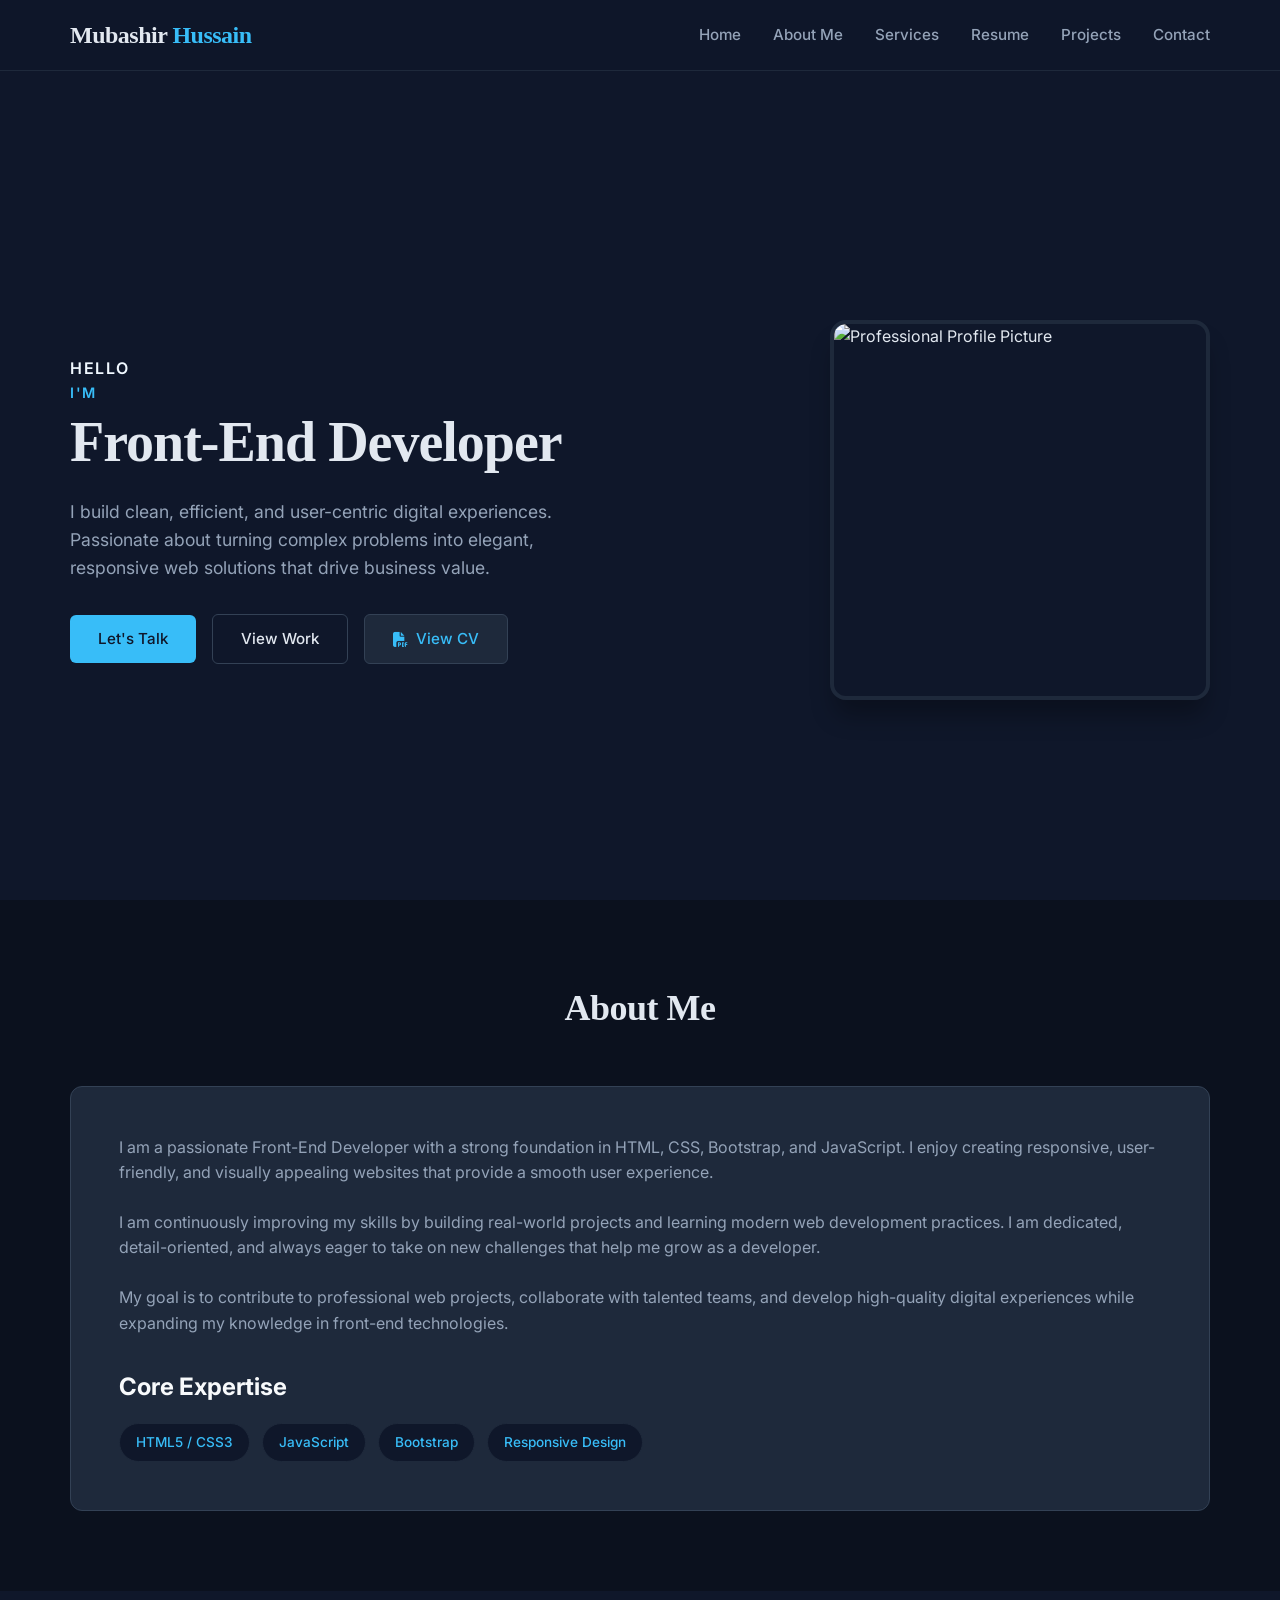
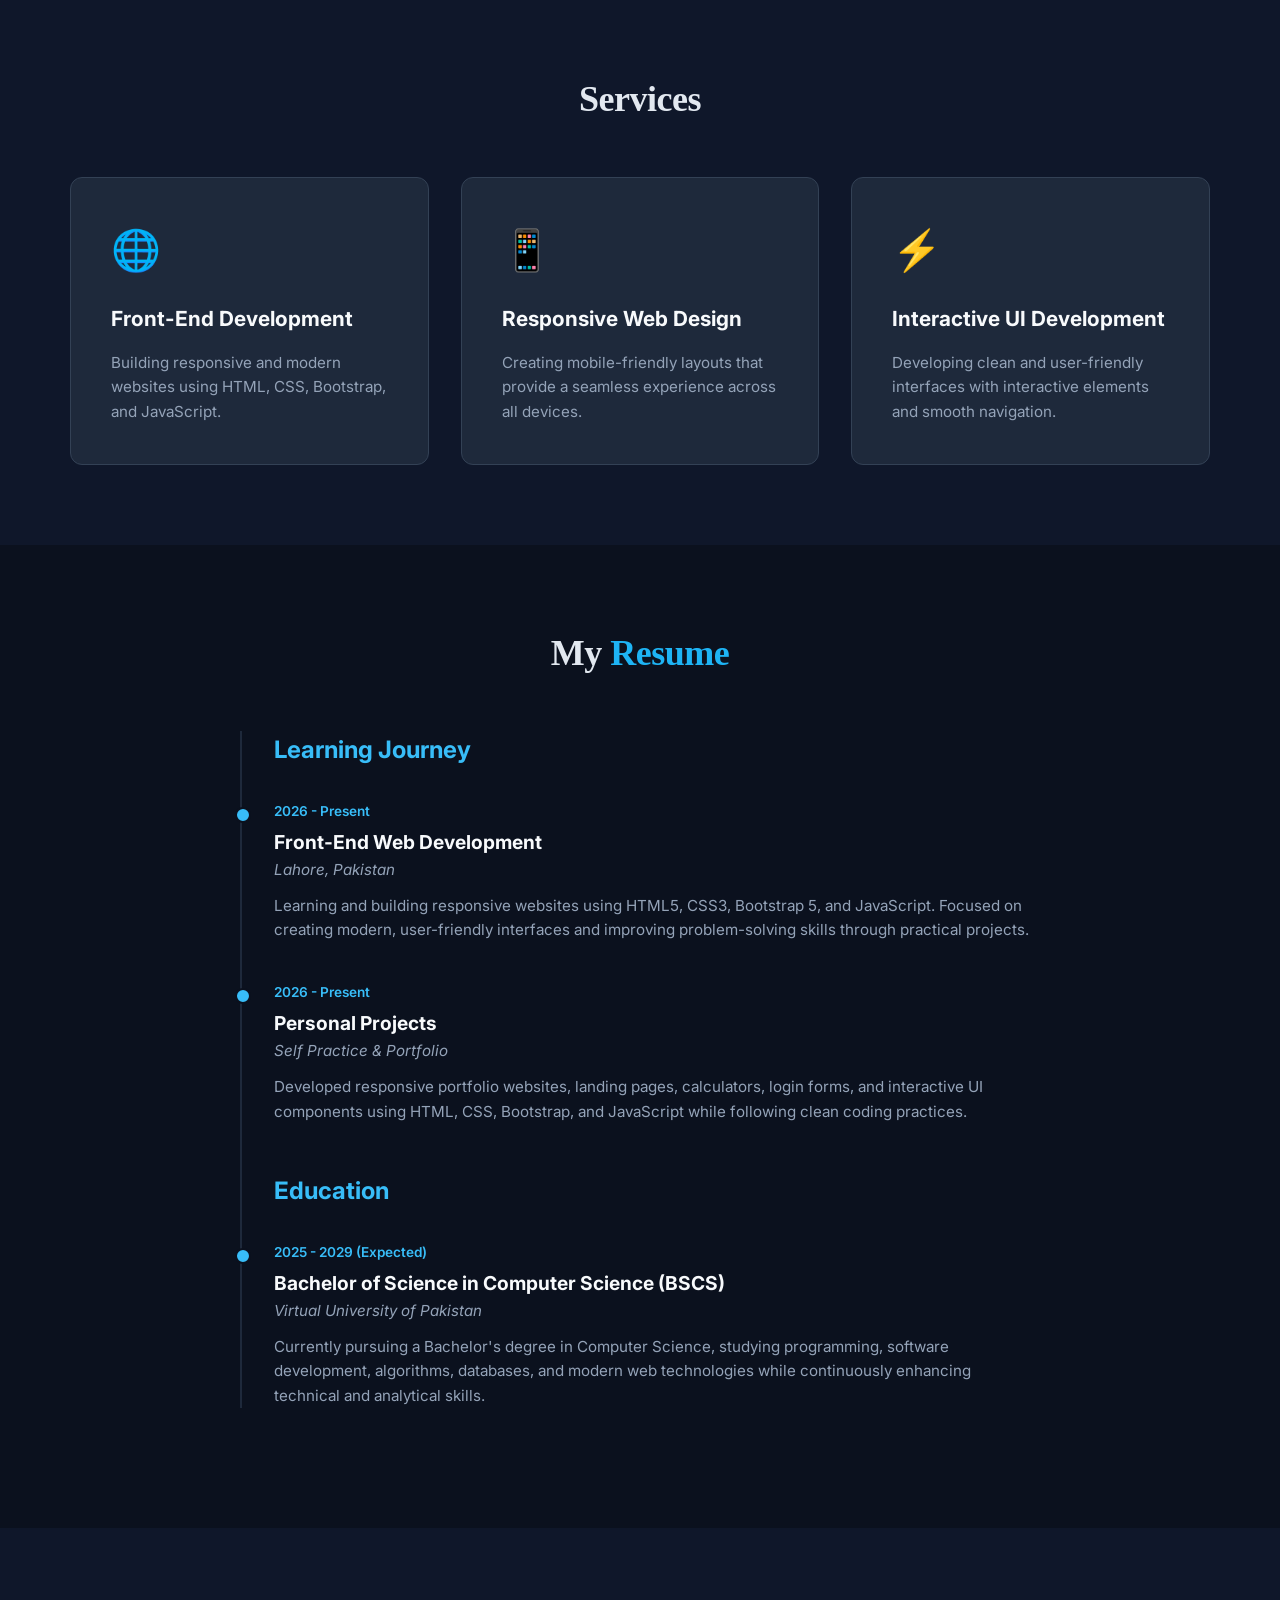
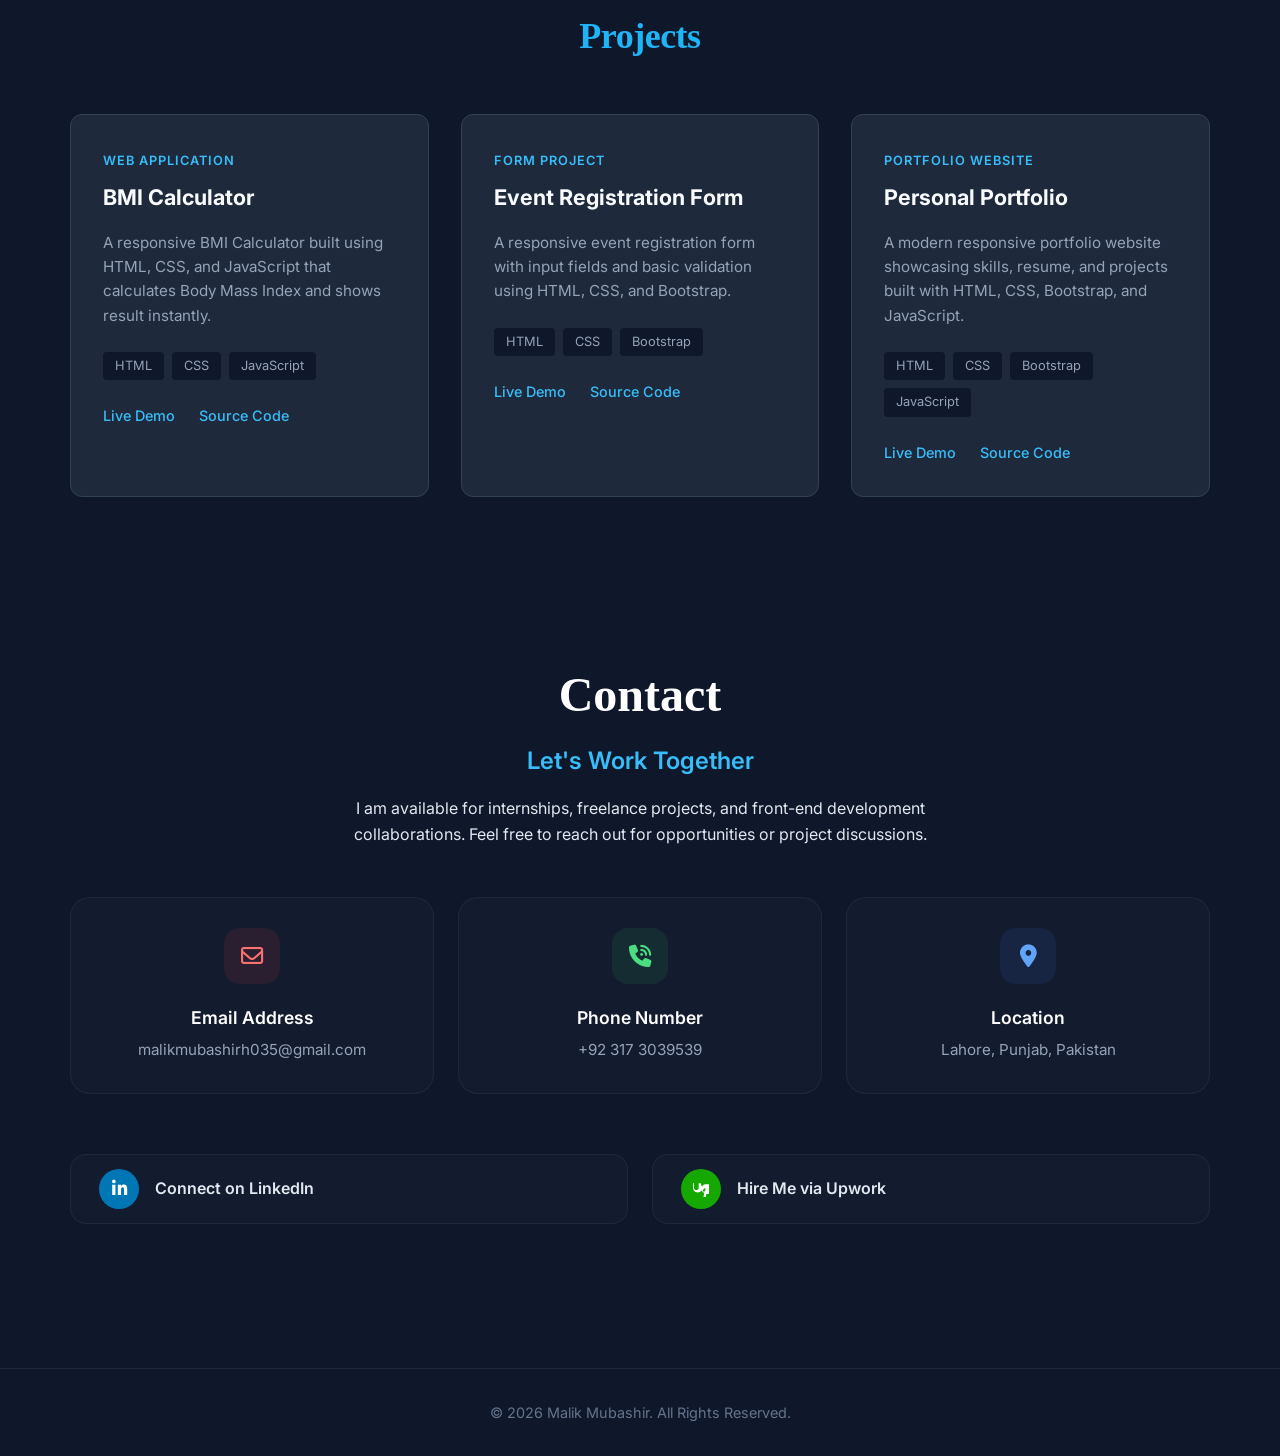
==== index.html @ 606b041a "Add files via upload" ====
<!DOCTYPE html>
<html lang="en">

<head>
    <meta charset="UTF-8">
    <meta name="viewport" content="width=device-width, initial-scale=1.0">
    <title>Professional Portfolio | Mubashir Hussain</title>
    <link rel="stylesheet" href="style.css">
    <link href="https://fonts.googleapis.com/css2?family=Inter:wght@300;400;500;600;700&display=swap" rel="stylesheet">
    <link rel="stylesheet" href="https://cdnjs.cloudflare.com/ajax/libs/font-awesome/6.4.0/css/all.min.css">
</head>

<body>

    <nav class="navbar">
        <div class="nav-container">
            <a href="#home" class="logo">Mubashir <span>Hussain</span></a>

            <ul class="nav-links">
                <li><a href="#home">Home</a></li>
                <li><a href="#about">About Me</a></li>
                <li><a href="#services">Services</a></li>
                <li><a href="#resume">Resume</a></li>
                <li><a href="#projects">Projects</a></li>
                <li><a href="#contact">Contact</a></li>
            </ul>
        </div>
    </nav>

    <section id="home" class="home-section">
        <div class="container home-grid">
            <div class="home-content">
                <p class="subtitle"><span style="color: aliceblue; font-size: medium;">Hello</span><br>I'm</p>
                <h1>Front-End Developer</h1>
                <p class="description">
                    I build clean, efficient, and user-centric digital experiences. Passionate about turning complex
                    problems into elegant, responsive web solutions that drive business value.
                </p>

                <div class="cta-buttons">
                    <a href="#contact" class="btn btn-primary">Let's Talk</a>
                    <a href="#projects" class="btn btn-secondary">View Work</a>
                    <a href="Mubashir_Hussain_CV.pdf" target="_blank" class="btn btn-cv">
                        <i class="fa-solid fa-file-pdf"></i> View CV
                    </a>
                </div>
            </div>
            <div class="home-image">
                <img src="/My Portfiolo/malik mubashir.png" alt="Professional Profile Picture">
            </div>
        </div>
    </section>

    <section id="about" class="about-section">
        <div class="container">
            <h2 class="section-title">About Me</h2>
            <div class="about-card">
                <p>
                    I am a passionate Front-End Developer with a strong foundation in HTML, CSS, Bootstrap, and
                    JavaScript. I enjoy creating responsive, user-friendly, and visually appealing websites that provide
                    a smooth user experience.
                </p>
                <p>
                    I am continuously improving my skills by building real-world projects and learning modern web
                    development practices. I am dedicated, detail-oriented, and always eager to take on new challenges
                    that help me grow as a developer.
                </p>
                <p>
                    My goal is to contribute to professional web projects, collaborate with talented teams, and develop
                    high-quality digital experiences while expanding my knowledge in front-end technologies.
                </p>

                <h3 style="margin-top: 2rem;">Core Expertise</h3>
                <div class="skills-tags">
                    <span class="tag">HTML5 / CSS3</span>
                    <span class="tag">JavaScript</span>
                    <span class="tag">Bootstrap</span>
                    <span class="tag">Responsive Design</span>
                </div>
            </div>
        </div>
    </section>

    <section id="services" class="services-section">
        <div class="container">
            <h2 class="section-title">Services</h2>
            <div class="services-grid">
                <div class="service-card">
                    <div class="service-icon">🌐</div>
                    <h3>Front-End Development</h3>
                    <p>Building responsive and modern websites using HTML, CSS, Bootstrap, and JavaScript.</p>
                </div>
                <div class="service-card">
                    <div class="service-icon">📱</div>
                    <h3>Responsive Web Design</h3>
                    <p>Creating mobile-friendly layouts that provide a seamless experience across all devices.</p>
                </div>
                <div class="service-card">
                    <div class="service-icon">⚡</div>
                    <h3>Interactive UI Development</h3>
                    <p>Developing clean and user-friendly interfaces with interactive elements and smooth navigation.
                    </p>
                </div>
            </div>
        </div>
    </section>

    <section id="resume" class="resume-section">
        <div class="container">
            <h2 class="section-title">My <span>Resume</span></h2>
            <div class="resume-timeline">
                <h3 class="timeline-heading">Learning Journey</h3>
                <div class="timeline-item">
                    <div class="timeline-date">2026 - Present</div>
                    <div class="timeline-content">
                        <h4>Front-End Web Development</h4>
                        <p class="timeline-company">Lahore, Pakistan</p>
                        <p>
                            Learning and building responsive websites using HTML5, CSS3,
                            Bootstrap 5, and JavaScript. Focused on creating modern,
                            user-friendly interfaces and improving problem-solving skills
                            through practical projects.
                        </p>
                    </div>
                </div>
                <div class="timeline-item">
                    <div class="timeline-date">2026 - Present</div>
                    <div class="timeline-content">
                        <h4>Personal Projects</h4>
                        <p class="timeline-company">Self Practice & Portfolio</p>
                        <p>
                            Developed responsive portfolio websites, landing pages,
                            calculators, login forms, and interactive UI components using
                            HTML, CSS, Bootstrap, and JavaScript while following clean
                            coding practices.
                        </p>
                    </div>
                </div>
                <h3 class="timeline-heading" style="margin-top: 3rem;">Education</h3>
                <div class="timeline-item">
                    <div class="timeline-date">2025 - 2029 (Expected)</div>
                    <div class="timeline-content">
                        <h4>Bachelor of Science in Computer Science (BSCS)</h4>
                        <p class="timeline-company">Virtual University of Pakistan</p>
                        <p>
                            Currently pursuing a Bachelor's degree in Computer Science,
                            studying programming, software development, algorithms,
                            databases, and modern web technologies while continuously
                            enhancing technical and analytical skills.
                        </p>
                    </div>
                </div>
            </div>
        </div>
    </section>

    <section id="projects" class="projects-section">
        <div class="container">
            <h2 class="section-title"><span>Projects</span></h2>
            <div class="projects-grid">
                <div class="project-card">
                    <div class="project-content">
                        <span class="project-category">Web Application</span>
                        <h3>BMI Calculator</h3>
                        <p>A responsive BMI Calculator built using HTML, CSS, and JavaScript that calculates Body Mass
                            Index and shows result instantly.</p>
                        <div class="project-tech">
                            <span>HTML</span><span>CSS</span><span>JavaScript</span>
                        </div>
                        <div class="project-links">
                            <a href="https://malikmubashirh035-rgb.github.io/bmi-calculator/" target="_blank">
                                Live Demo
                            </a>

                            <a href="https://github.com/your-username/bmi-calculator" target="_blank">
                                Source Code
                            </a>
                        </div>
                    </div>
                </div>
                <div class="project-card">
                    <div class="project-content">
                        <span class="project-category">Form Project</span>
                        <h3>Event Registration Form</h3>
                        <p>A responsive event registration form with input fields and basic validation using HTML, CSS,
                            and Bootstrap.</p>
                        <div class="project-tech">
                            <span>HTML</span><span>CSS</span><span>Bootstrap</span>
                        </div>

                        <div class="project-links">

                            <a href="https://malikmubashirh035-rgb.github.io/event-registration-form/" target="_blank">
                                Live Demo
                            </a>

                            <a href="https://github.com/malikmubashirh035-rgb/event-registration-form" target="_blank">
                                Source Code
                            </a>

                        </div>
                    </div>
                </div>
                <div class="project-card">
                    <div class="project-content">
                        <span class="project-category">Portfolio Website</span>
                        <h3>Personal Portfolio</h3>
                        <p>A modern responsive portfolio website showcasing skills, resume, and projects built with
                            HTML, CSS, Bootstrap, and JavaScript.</p>
                        <div class="project-tech">
                            <span>HTML</span><span>CSS</span><span>Bootstrap</span><span>JavaScript</span>
                        </div>
                        <div class="project-links">
                            <a href="https://malikmubashirh035-rgb.github.io/bmi-calculator/" target="_blank">
                                Live Demo
                            </a>

                            <a href="https://github.com/your-username/bmi-calculator" target="_blank">
                                Source Code
                            </a>
                        </div>
                    </div>
                </div>
            </div>
        </div>
    </section>

    <section id="contact" class="contact-section">
        <div class="container contact-container">
            <div class="contact-header">
                <h2 class="main-heading">Contact</h2>
                <p class="subtitle">Let's Work Together</p>
                <p class="description">
                    I am available for internships, freelance projects, and front-end development collaborations. Feel
                    free to reach out for opportunities or project discussions.
                </p>
            </div>

            <div class="contact-info-grid">
                <a href="mailto:malikmubashirh035@gmail.com" class="info-card">
                    <div class="icon-wrapper email-icon">
                        <i class="fa-regular fa-envelope"></i>
                    </div>
                    <div class="card-details">
                        <h3>Email Address</h3>
                        <p>malikmubashirh035@gmail.com</p>
                    </div>
                </a>

                <a href="tel:+923173039539" class="info-card">
                    <div class="icon-wrapper phone-icon">
                        <i class="fa-solid fa-phone-volume"></i>
                    </div>
                    <div class="card-details">
                        <h3>Phone Number</h3>
                        <p>+92 317 3039539</p>
                    </div>
                </a>

                <a href="https://maps.google.com" target="_blank" rel="noopener noreferrer" class="info-card">
                    <div class="icon-wrapper location-icon">
                        <i class="fa-solid fa-location-dot"></i>
                    </div>
                    <div class="card-details">
                        <h3>Location</h3>
                        <p>Lahore, Punjab, Pakistan</p>
                    </div>
                </a>
            </div>

            <div class="social-links-wrapper">
                <a href="https://www.linkedin.com/in/mubashir-hussain-b46883415?utm_source=share_via&utm_content=profile&utm_medium=member_android"
                    target="_blank" rel="noopener noreferrer" class="social-btn linkedin-btn">
                    <div class="social-icon-circle">
                        <i class="fa-brands fa-linkedin-in"></i>
                    </div>
                    <span class="social-text">Connect on LinkedIn</span>
                </a>

                <a href="https://upwork.com" target="_blank" rel="noopener noreferrer" class="social-btn upwork-btn">
                    <div class="social-icon-circle">
                        <svg viewBox="0 0 24 24" fill="currentColor" class="upwork-svg">
                            <path
                                d="M18.555 4.938c-2.422 0-4.328 1.406-4.992 3.82-.922-1.39-1.61-3.234-2.03-5.22H8.532v6.626c0 1.953-1.578 3.515-3.531 3.515s-3.531-1.562-3.531-3.515V3.538H0v6.626c0 3.89 3.156 7.046 7.047 7.046 2.375 0 4.469-1.187 5.75-3 .797 1.625 2.156 2.922 4.14 3.547l-1.312 6.133h3.531l.938-4.406c1.86.313 3.687-.219 4.672-1.64 1.156-1.657 1.25-3.954 1.25-6.157V4.938h-3.461zm0 7.734c-.016 1.344-.453 2.547-1.422 3.031-.922.469-2.094.156-2.844-.656.703-1.844 2.125-3.875 3.953-4.594l.313-.125V12.67z" />
                        </svg>
                    </div>
                    <span class="social-text">Hire Me via Upwork</span>
                </a>
            </div>
        </div>
    </section>

    <footer class="footer">
        <p>© 2026 Malik Mubashir. All Rights Reserved.</p>
    </footer>

</body>

</html>
---- style.css ----
/* --- RESET & GLOBAL STYLES --- */
* {
    margin: 0;
    padding: 0;
    box-sizing: border-box;
}

html {
    scroll-behavior: smooth;
}

body {
    font-family: 'Inter', sans-serif;
    background-color: #0f172a;
    color: #e2e8f0;
    line-height: 1.6;
    overflow-x: hidden;
}

.container {
    width: 90%;
    max-width: 1140px;
    margin: 0 auto;
    padding: 5rem 0;
}

a {
    text-decoration: none;
    color: inherit;
    transition: color 0.3s ease;
}

/* --- NAVIGATION BAR --- */
.navbar {
    position: fixed;
    top: 0;
    left: 0;
    width: 100%;
    background-color: rgba(15, 23, 42, 0.95);
    backdrop-filter: blur(10px);
    border-bottom: 1px solid #1e293b;
    z-index: 1000;
}

.nav-container {
    width: 90%;
    max-width: 1140px;
    margin: 0 auto;
    height: 70px;
    display: flex;
    justify-content: space-between;
    align-items: center;
}

.logo {
    font-size: 1.5rem;
    font-weight: 700;
    font-family: Cambria, Cochin, Georgia, Times, 'Times New Roman', serif;
    letter-spacing: -0.5px;
}

.logo span {
    color: #38bdf8;
}

.nav-links {
    display: flex;
    list-style: none;
    gap: 2rem;
}

.nav-links a {
    font-size: 0.95rem;
    font-weight: 500;
    color: #94a3b8;
}

.nav-links a:hover {
    color: #38bdf8;
}

/* --- BUTTONS --- */
.cta-buttons {
    display: flex;
    align-items: center;
    gap: 1rem;
    flex-wrap: wrap;
}

.btn {
    display: inline-flex;
    align-items: center;
    justify-content: center;
    padding: 0.75rem 1.75rem;
    font-size: 0.95rem;
    font-weight: 500;
    border-radius: 6px;
    cursor: pointer;
    transition: all 0.3s ease;
    text-decoration: none;
}

.btn-primary {
    background-color: #38bdf8;
    color: #0f172a;
}

.btn-primary:hover {
    background-color: #0ea5e9;
    transform: translateY(-2px);
}

.btn-secondary {
    background-color: transparent;
    color: #e2e8f0;
    border: 1px solid #334155;
}

.btn-secondary:hover {
    background-color: #1e293b;
    border-color: #94a3b8;
    transform: translateY(-2px);
}

/* Premium Fix for CV Button */
.btn-cv {
    gap: 8px;
    background-color: #1e293b;
    color: #38bdf8;
    border: 1px solid #334155;
}

.btn-cv:hover {
    background-color: #38bdf8;
    color: #0f172a;
    border-color: #38bdf8;
    transform: translateY(-2px);
    box-shadow: 0 10px 20px -10px rgba(56, 189, 248, 0.4);
}

/* --- GLOBAL SECTION UTILITIES --- */
.section-title {
    text-align: center;
    font-size: 2.25rem;
    font-weight: 700;
    font-family: Cambria, Cochin, Georgia, Times, 'Times New Roman', serif;
    margin-bottom: 3rem;
    letter-spacing: -0.5px;
}

.section-title span {
    color: #1eb4f5;
}

/* --- HOME SECTION --- */
.home-section {
    padding-top: 120px;
    min-height: 100vh;
    display: flex;
    align-items: center;
}

.home-grid {
    display: flex;
    align-items: center;
    justify-content: space-between;
    gap: 4rem;
    padding: 2rem 0;
    width: 100%;
}

.home-content {
    flex: 1;
}

.home-content .subtitle {
    color: #38bdf8;
    font-weight: 600;
    text-transform: uppercase;
    letter-spacing: 1.5px;
    font-size: 0.9rem;
    margin-bottom: 0.5rem;
}

.home-content h1 {
    font-size: 3.5rem;
    font-weight: 700;
    font-family: Cambria, Cochin, Georgia, Times, 'Times New Roman', serif;
    line-height: 1.1;
    margin-bottom: 1.5rem;
    letter-spacing: -1px;
}

.home-content .description {
    font-size: 1.1rem;
    color: #94a3b8;
    margin-bottom: 2rem;
    max-width: 540px;
}

.home-image {
    flex: 1;
    display: flex;
    justify-content: flex-end;
}

.home-image img {
    width: 380px;
    height: 380px;
    object-fit: cover;
    border-radius: 16px;
    border: 4px solid #1e293b;
    box-shadow: 0 20px 25px -5px rgba(0, 0, 0, 0.3);
}

/* --- ABOUT ME SECTION --- */
.about-section {
    background-color: #0b111e;
}

.about-card {
    background-color: #1e293b;
    padding: 3rem;
    border-radius: 12px;
    border: 1px solid #334155;
}

.about-card h3 {
    font-size: 1.5rem;
    margin-bottom: 1rem;
    color: #f8fafc;
}

.about-card p {
    color: #94a3b8;
    margin-bottom: 1.5rem;
}

.skills-tags {
    display: flex;
    flex-wrap: wrap;
    gap: 0.75rem;
}

.tag {
    background-color: #0f172a;
    color: #38bdf8;
    padding: 0.5rem 1rem;
    border-radius: 20px;
    font-size: 0.85rem;
    font-weight: 500;
    border: 1px solid #1e293b;
}

/* --- SERVICES SECTION --- */
.services-grid {
    display: grid;
    grid-template-columns: repeat(auto-fit, minmax(300px, 1fr));
    gap: 2rem;
}

.service-card {
    background-color: #1e293b;
    padding: 2.5rem;
    border-radius: 12px;
    border: 1px solid #334155;
    transition: transform 0.3s ease, border-color 0.3s ease;
}

.service-card:hover {
    transform: translateY(-5px);
    border-color: #38bdf8;
}

.service-icon {
    font-size: 2.5rem;
    margin-bottom: 1.25rem;
}

.service-card h3 {
    margin-bottom: 1rem;
    font-size: 1.3rem;
    color: #f8fafc;
}

.service-card p {
    color: #94a3b8;
    font-size: 0.95rem;
}

/* --- RESUME SECTION --- */
.resume-section {
    background-color: #0b111e;
}

.resume-timeline {
    max-width: 800px;
    margin: 0 auto;
    position: relative;
    border-left: 2px solid #1e293b;
    padding-left: 2rem;
}

.timeline-heading {
    font-size: 1.5rem;
    margin-bottom: 2rem;
    position: relative;
    left: -2rem;
    padding-left: 2rem;
    color: #38bdf8;
}

.timeline-item {
    position: relative;
    margin-bottom: 2.5rem;
}

.timeline-item::before {
    content: '';
    position: absolute;
    left: calc(-2rem - 7px);
    top: 6px;
    width: 12px;
    height: 12px;
    border-radius: 50%;
    background-color: #38bdf8;
    border: 2px solid #0b111e;
}

.timeline-date {
    font-size: 0.85rem;
    font-weight: 600;
    color: #38bdf8;
    margin-bottom: 0.25rem;
}

.timeline-content h4 {
    font-size: 1.2rem;
    color: #f8fafc;
}

.timeline-company {
    font-size: 0.95rem;
    color: #94a3b8;
    margin-bottom: 0.75rem;
    font-style: italic;
}

.timeline-content p {
    color: #94a3b8;
    font-size: 0.95rem;
}

/* --- PROJECTS SECTION --- */
.projects-grid {
    display: grid;
    grid-template-columns: repeat(auto-fit, minmax(320px, 1fr));
    gap: 2rem;
}

.project-card {
    background-color: #1e293b;
    border-radius: 12px;
    overflow: hidden;
    border: 1px solid #334155;
    transition: transform 0.3s ease;
}

.project-card:hover {
    transform: translateY(-5px);
}

.project-content {
    padding: 2rem;
}

.project-category {
    font-size: 0.8rem;
    text-transform: uppercase;
    color: #38bdf8;
    letter-spacing: 1px;
    font-weight: 600;
}

.project-content h3 {
    margin: 0.5rem 0 1rem;
    font-size: 1.35rem;
    color: #f8fafc;
}

.project-content p {
    color: #94a3b8;
    font-size: 0.95rem;
    margin-bottom: 1.5rem;
}

.project-tech {
    display: flex;
    flex-wrap: wrap;
    gap: 0.5rem;
}

.project-tech span {
    background-color: #0f172a;
    font-size: 0.8rem;
    padding: 0.25rem 0.75rem;
    border-radius: 4px;
    color: #94a3b8;
}

.project-links {
    display: flex;
    gap: 1.5rem;
    margin-top: 1.5rem;
}

.project-links a {
    color: #38bdf8;
    font-size: 0.9rem;
    font-weight: 500;
}

.project-links a:hover {
    color: #0ea5e9;
}

/* --- CONTACT SECTION & CARDS --- */
.contact-section {
    width: 100%;
    max-width: 1140px;
    margin: 0 auto;
    position: relative;
    z-index: 1;
}

.contact-container {
    display: flex;
    flex-direction: column;
    align-items: center;
    width: 100%;
}

.contact-header {
    max-width: 600px;
    margin-bottom: 50px;
    text-align: center;
}

.main-heading {
    font-size: 3rem;
    font-weight: 700;
    font-family: Cambria, Cochin, Georgia, Times, 'Times New Roman', serif;
    color: #ffffff;
    margin-bottom: 8px;
}

.subtitle {
    font-size: 1.5rem;
    color: #38bdf8;
    font-weight: 600;
    margin-bottom: 16px;
}

.contact-info-grid {
    display: grid;
    grid-template-columns: repeat(3, 1fr);
    gap: 24px;
    width: 100%;
    margin-bottom: 40px;
}

.info-card {
    background: rgba(255, 255, 255, 0.02);
    border: 1px solid rgba(255, 255, 255, 0.05);
    border-radius: 20px;
    padding: 30px 24px;
    display: flex;
    flex-direction: column;
    align-items: center;
    text-decoration: none;
    transition: all 0.4s ease;
}

.info-card:hover {
    transform: translateY(-5px);
    background: rgba(255, 255, 255, 0.04);
    border-color: rgba(56, 189, 248, 0.3);
    box-shadow: 0 12px 30px -10px rgba(56, 189, 248, 0.15);
}

.icon-wrapper {
    width: 56px;
    height: 56px;
    border-radius: 16px;
    display: flex;
    justify-content: center;
    align-items: center;
    font-size: 1.4rem;
    margin-bottom: 20px;
    transition: transform 0.3s ease;
}

.email-icon {
    background: rgba(239, 68, 68, 0.1);
    color: #f87171;
}

.phone-icon {
    background: rgba(34, 197, 94, 0.1);
    color: #4ade80;
}

.location-icon {
    background: rgba(59, 130, 246, 0.1);
    color: #60a5fa;
}

.info-card:hover .icon-wrapper {
    transform: scale(1.1);
}

.card-details h3 {
    font-size: 1.1rem;
    font-weight: 600;
    color: #ffffff;
    margin-bottom: 6px;
    text-align: center;
}

.card-details p {
    font-size: 0.95rem;
    color: #94a3b8;
    word-break: break-all;
    text-align: center;
}

/* --- SPLIT SOCIAL LINKS --- */
.social-links-wrapper {
    display: flex;
    justify-content: space-between;
    align-items: center;
    width: 100%;
    margin-top: 20px;
}

.social-btn {
    display: flex;
    align-items: center;
    gap: 16px;
    padding: 14px 28px;
    border-radius: 16px;
    text-decoration: none;
    transition: all 0.4s cubic-bezier(0.4, 0, 0.2, 1);
    background: rgba(255, 255, 255, 0.02);
    border: 1px solid rgba(255, 255, 255, 0.05);
    width: calc(50% - 12px);
}

.social-icon-circle {
    width: 40px;
    height: 40px;
    border-radius: 50%;
    display: flex;
    justify-content: center;
    align-items: center;
    font-size: 1.1rem;
    color: #ffffff;
    transition: transform 0.3s ease;
}

.linkedin-btn .social-icon-circle {
    background-color: #0077b5;
}

.upwork-btn .social-icon-circle {
    background-color: #14a800;
}

.upwork-svg {
    width: 16px;
    height: 16px;
}

.social-text {
    font-size: 1rem;
    font-weight: 600;
    color: #e2e8f0;
    transition: color 0.3s ease;
}

.social-btn:hover {
    transform: translateY(-4px);
}

.social-btn:hover .social-icon-circle {
    transform: scale(1.1) rotate(8deg);
}

.linkedin-btn:hover {
    background: rgba(0, 119, 181, 0.08);
    border-color: rgba(0, 119, 181, 0.4);
    box-shadow: 0 10px 25px -5px rgba(0, 119, 181, 0.2);
}

.linkedin-btn:hover .social-text {
    color: #38bdf8;
}

.upwork-btn:hover {
    background: rgba(20, 168, 0, 0.08);
    border-color: rgba(20, 168, 0, 0.4);
    box-shadow: 0 10px 25px -5px rgba(20, 168, 0, 0.2);
}

.upwork-btn:hover .social-text {
    color: #4ade80;
}

/* --- FOOTER --- */
.footer {
    text-align: center;
    padding: 2rem 0;
    border-top: 1px solid #1e293b;
    background-color: #0f172a;
    color: #64748b;
    font-size: 0.9rem;
    margin-top: 4rem;
}

/* --- RESPONSIVE MEDIA QUERIES --- */
@media (max-width: 968px) {
    .home-grid {
        flex-direction: column-reverse;
        text-align: center;
        gap: 2rem;
    }

    .home-image {
        justify-content: center;
    }

    .home-image img {
        width: 280px;
        height: 280px;
    }

    .home-content .description {
        margin: 0 auto 2rem;
    }

    .contact-info-grid {
        grid-template-columns: repeat(2, 1fr);
    }
}

@media (max-width: 768px) {
    .nav-container {
        flex-direction: column;
        height: auto;
        padding: 1rem 0;
        gap: 1rem;
    }

    .nav-links {
        gap: 1.25rem;
        flex-wrap: wrap;
        justify-content: center;
    }

    .home-section {
        padding-top: 160px;
    }

    .contact-info-grid {
        grid-template-columns: 1fr;
    }

    .social-links-wrapper {
        flex-direction: column;
        gap: 12px;
    }

    .social-btn {
        width: 100%;
    }

    .cta-buttons {
        justify-content: center;
    }
}
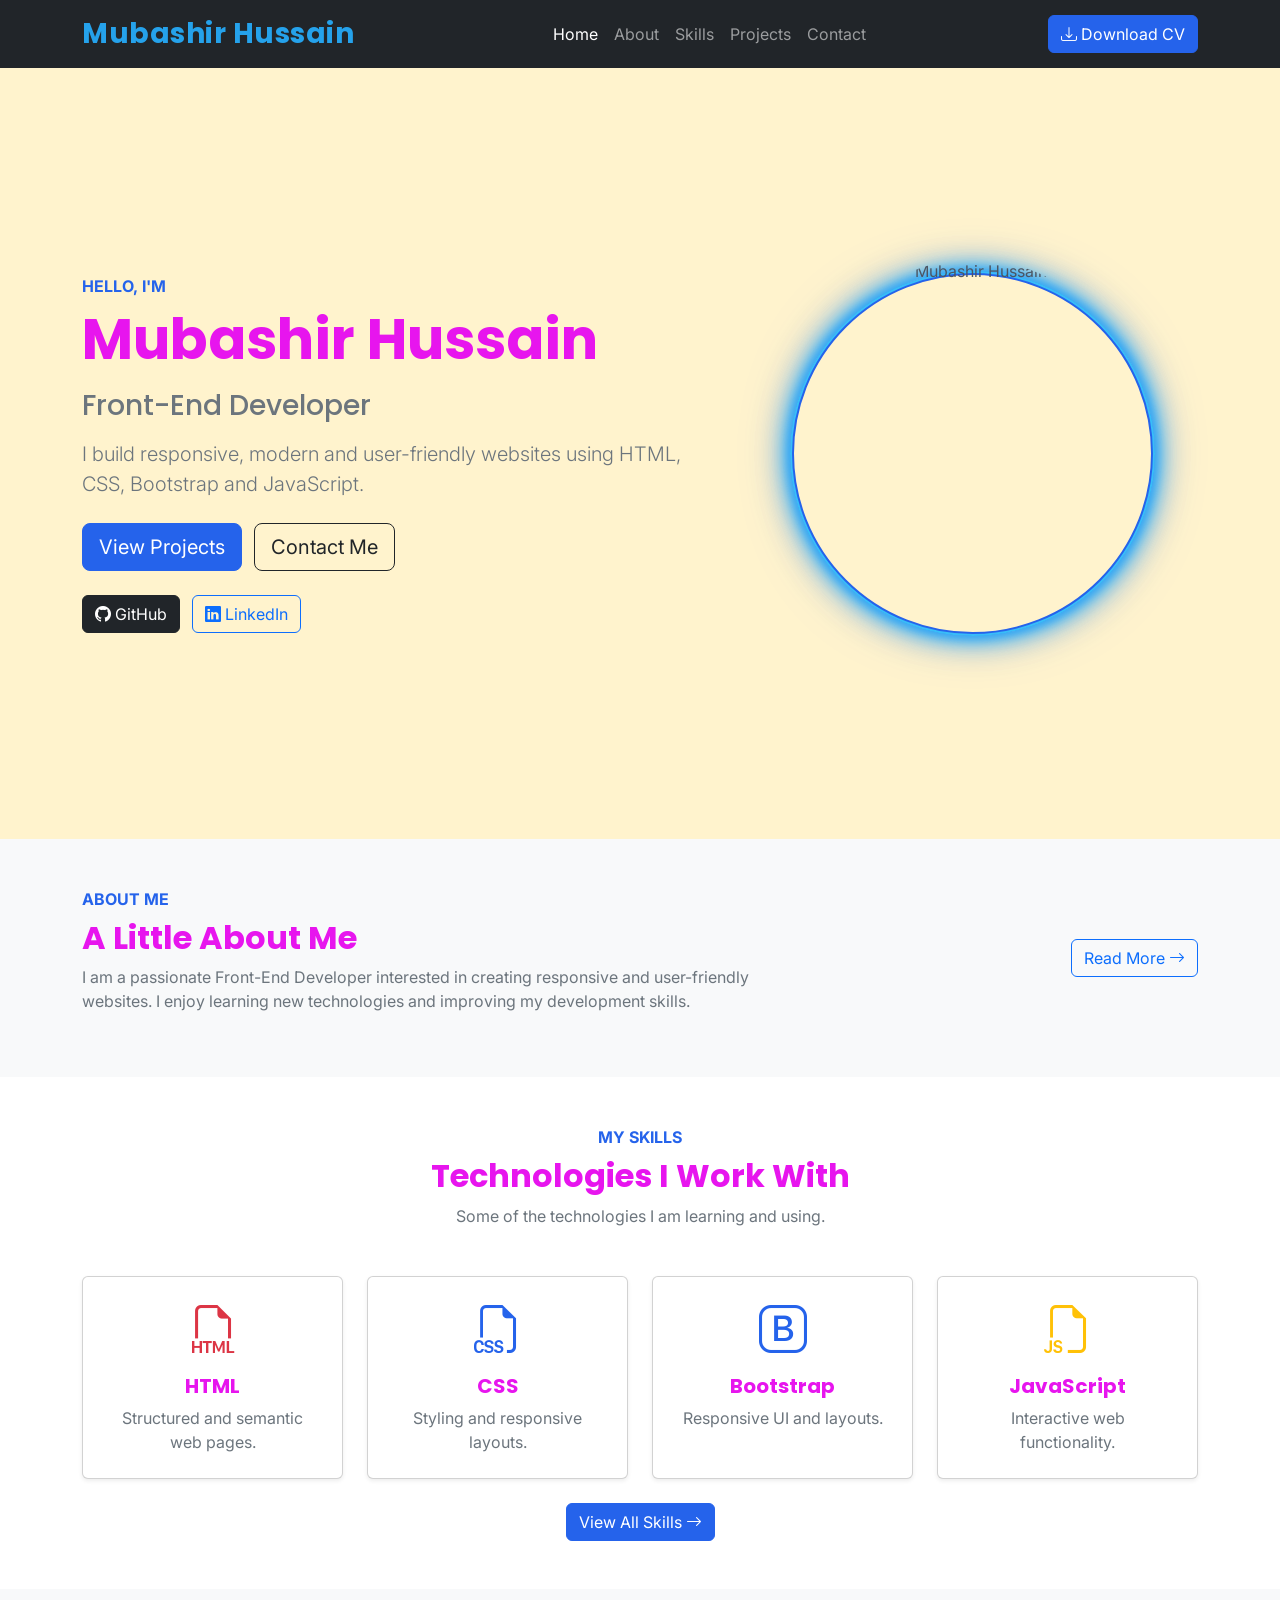
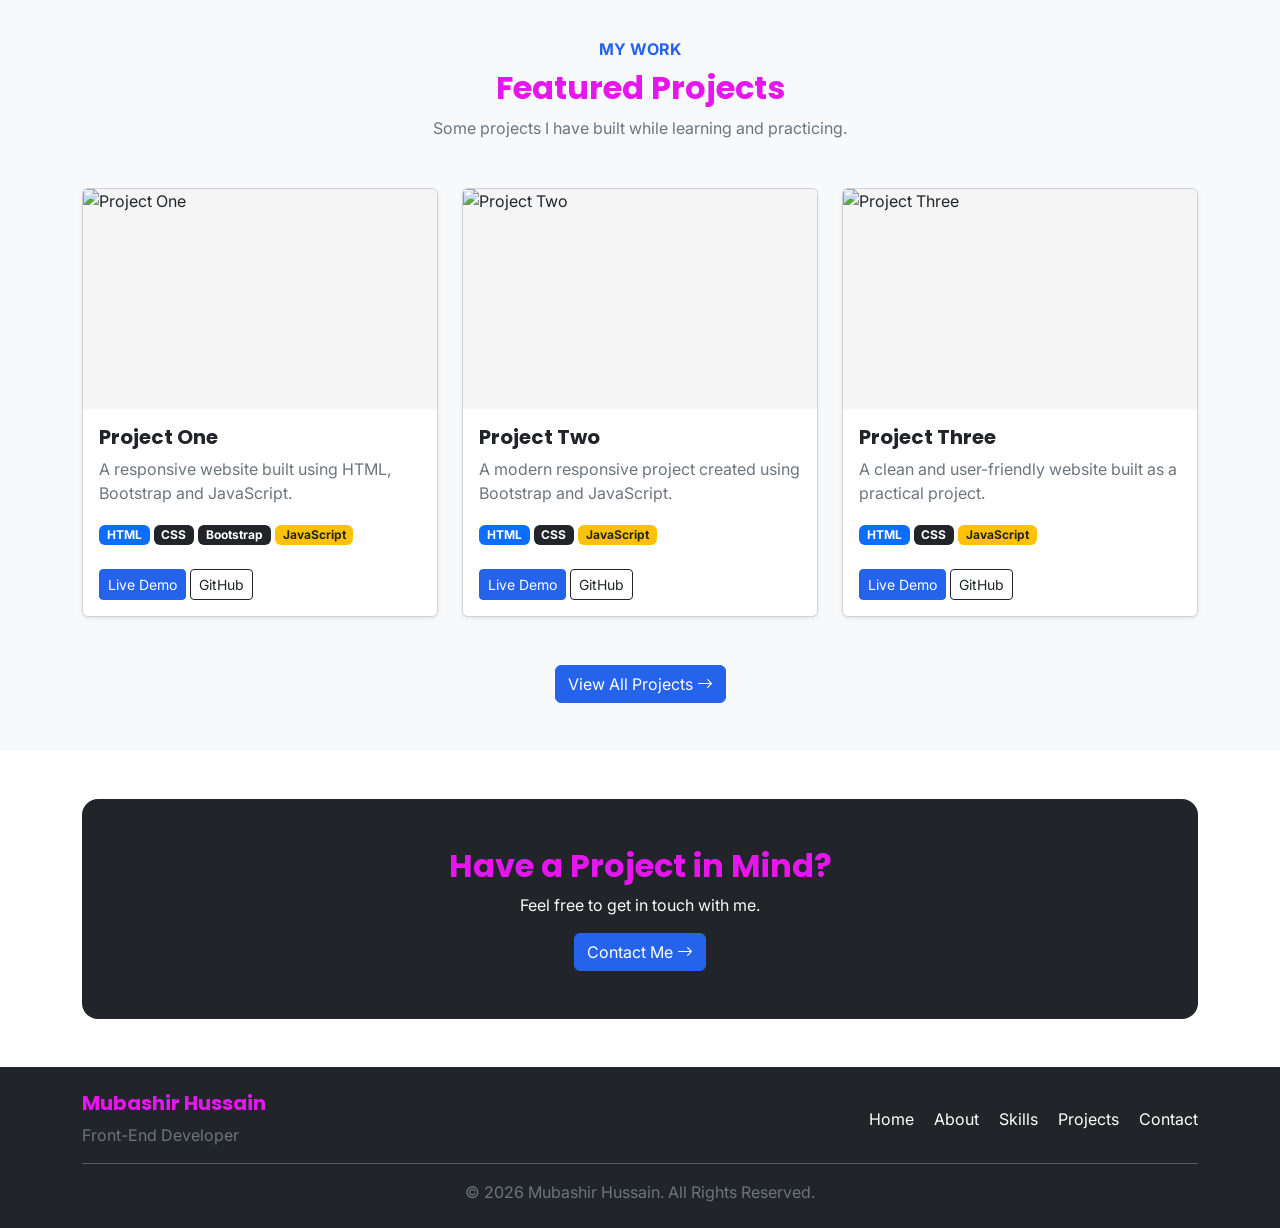
==== commit 8dc9e9d2: "my-portfolio" ====
--- a/index.html
+++ b/index.html
@@ -4,296 +4,564 @@
 <head>
     <meta charset="UTF-8">
     <meta name="viewport" content="width=device-width, initial-scale=1.0">
-    <title>Professional Portfolio | Mubashir Hussain</title>
+
+    <title>Mubashir Hussain | Front-End Developer</title>
+
+    <link href="https://cdn.jsdelivr.net/npm/bootstrap@5.3.8/dist/css/bootstrap.min.css" rel="stylesheet">
+
+    <link rel="stylesheet" href="https://cdn.jsdelivr.net/npm/bootstrap-icons@1.13.1/font/bootstrap-icons.min.css">
+    <link rel="preconnect" href="https://fonts.googleapis.com">
+    <link rel="preconnect" href="https://fonts.gstatic.com" crossorigin>
+    <link
+        href="https://fonts.googleapis.com/css2?family=Inter:wght@400;500;600;700&family=Poppins:wght@500;600;700;800&display=swap"
+        rel="stylesheet">
     <link rel="stylesheet" href="style.css">
-    <link href="https://fonts.googleapis.com/css2?family=Inter:wght@300;400;500;600;700&display=swap" rel="stylesheet">
-    <link rel="stylesheet" href="https://cdnjs.cloudflare.com/ajax/libs/font-awesome/6.4.0/css/all.min.css">
 </head>
 
 <body>
 
-    <nav class="navbar">
-        <div class="nav-container">
-            <a href="#home" class="logo">Mubashir <span>Hussain</span></a>
-
-            <ul class="nav-links">
-                <li><a href="#home">Home</a></li>
-                <li><a href="#about">About Me</a></li>
-                <li><a href="#services">Services</a></li>
-                <li><a href="#resume">Resume</a></li>
-                <li><a href="#projects">Projects</a></li>
-                <li><a href="#contact">Contact</a></li>
-            </ul>
-        </div>
+    <nav class="navbar navbar-expand-lg navbar-dark bg-dark sticky-top">
+
+        <div class="container">
+
+            <a class="navbar-brand fw-bold fs-3" href="index.html">
+                Mubashir Hussain
+            </a>
+
+            <button class="navbar-toggler" type="button" data-bs-toggle="collapse" data-bs-target="#mainNavbar">
+                <span class="navbar-toggler-icon"></span>
+            </button>
+
+            <div class="collapse navbar-collapse" id="mainNavbar">
+
+                <ul class="navbar-nav mx-auto">
+
+                    <li class="nav-item">
+                        <a class="nav-link active" href="index.html">Home</a>
+                    </li>
+
+                    <li class="nav-item">
+                        <a class="nav-link" href="about.html">About</a>
+                    </li>
+
+                    <li class="nav-item">
+                        <a class="nav-link" href="skills.html">Skills</a>
+                    </li>
+
+                    <li class="nav-item">
+                        <a class="nav-link" href="projects.html">Projects</a>
+                    </li>
+
+                    <li class="nav-item">
+                        <a class="nav-link" href="contact.html">Contact</a>
+                    </li>
+
+                </ul>
+
+                <a href="Asserts/Malik Mubashir CV.pdf" download class="btn btn-primary">
+                    <i class="bi bi-download"></i>
+                    Download CV
+                </a>
+
+            </div>
+
+        </div>
+
     </nav>
 
-    <section id="home" class="home-section">
-        <div class="container home-grid">
-            <div class="home-content">
-                <p class="subtitle"><span style="color: aliceblue; font-size: medium;">Hello</span><br>I'm</p>
-                <h1>Front-End Developer</h1>
-                <p class="description">
-                    I build clean, efficient, and user-centric digital experiences. Passionate about turning complex
-                    problems into elegant, responsive web solutions that drive business value.
+
+    <section class="hero-section bg-warning-subtle py-5">
+
+        <div class="container">
+
+            <div class="row align-items-center min-vh-75">
+
+                <div class="col-lg-7 text-center text-lg-start">
+
+                    <p class="text-primary fw-bold mb-2">
+                        HELLO, I'M
+                    </p>
+
+                    <h1 class="display-4 fw-bold mb-3">
+                        Mubashir Hussain
+                    </h1>
+
+                    <h2 class="h3 text-secondary mb-3">
+                        Front-End Developer
+                    </h2>
+
+                    <p class="lead text-secondary mb-4">
+                        I build responsive, modern and user-friendly websites using HTML, CSS, Bootstrap and JavaScript.
+                    </p>
+
+                    <a href="projects.html" class="btn btn-primary btn-lg me-2">
+                        View Projects
+                    </a>
+
+                    <a href="contact.html" class="btn btn-outline-dark btn-lg">
+                        Contact Me
+                    </a>
+
+                    <div class="mt-4">
+
+                        <a href="https://github.com/malikmubashirh035-rgb" target="_blank" rel="noopener noreferrer"
+                            class="btn btn-dark me-2">
+                            <i class="bi bi-github"></i>
+                            GitHub
+                        </a>
+
+                        <a href="https://www.linkedin.com/in/mubashir-hussain-b46883415?utm_source=share_via&utm_content=profile&utm_medium=member_android"
+                            target="_blank" rel="noopener noreferrer" class="btn btn-outline-primary">
+                            <i class="bi bi-linkedin"></i>
+                            LinkedIn
+                        </a>
+
+                    </div>
+
+                </div>
+
+
+                <div class="col-lg-5 text-center mt-5 mt-lg-0">
+
+                    <div class="profile-light">
+                        <img src="Asserts/malik mubashir.jpeg" alt="Mubashir Hussain"
+                            class="img-fluid rounded-circle profile-image">
+                    </div>
+
+                </div>
+
+            </div>
+
+        </div>
+
+    </section>
+
+
+    <section class="py-5 bg-light">
+
+        <div class="container">
+
+            <div class="row align-items-center">
+
+                <div class="col-lg-8">
+
+                    <p class="text-primary fw-bold mb-2">
+                        ABOUT ME
+                    </p>
+
+                    <h2 class="fw-bold">
+                        A Little About Me
+                    </h2>
+
+                    <p class="text-secondary">
+                        I am a passionate Front-End Developer interested in creating responsive and user-friendly
+                        websites. I enjoy learning new technologies and improving my development skills.
+                    </p>
+
+                </div>
+
+                <div class="col-lg-4 text-lg-end text-center">
+
+                    <a href="about.html" class="btn btn-outline-primary">
+                        Read More
+                        <i class="bi bi-arrow-right"></i>
+                    </a>
+
+                </div>
+
+            </div>
+
+        </div>
+
+    </section>
+
+
+    <section class="py-5">
+
+        <div class="container">
+
+            <div class="text-center mb-5">
+
+                <p class="text-primary fw-bold mb-2">
+                    MY SKILLS
                 </p>
 
-                <div class="cta-buttons">
-                    <a href="#contact" class="btn btn-primary">Let's Talk</a>
-                    <a href="#projects" class="btn btn-secondary">View Work</a>
-                    <a href="Mubashir_Hussain_CV.pdf" target="_blank" class="btn btn-cv">
-                        <i class="fa-solid fa-file-pdf"></i> View CV
-                    </a>
-                </div>
-            </div>
-            <div class="home-image">
-                <img src="/My Portfiolo/malik mubashir.png" alt="Professional Profile Picture">
-            </div>
-        </div>
+                <h2 class="fw-bold">
+                    Technologies I Work With
+                </h2>
+
+                <p class="text-secondary">
+                    Some of the technologies I am learning and using.
+                </p>
+
+            </div>
+
+            <div class="row g-4">
+
+                <div class="col-6 col-lg-3">
+
+                    <div class="card h-100 text-center p-4 shadow-sm">
+
+                        <i class="bi bi-filetype-html display-5 text-danger"></i>
+
+                        <h5 class="fw-bold mt-3">
+                            HTML
+                        </h5>
+
+                        <p class="text-secondary mb-0">
+                            Structured and semantic web pages.
+                        </p>
+
+                    </div>
+
+                </div>
+
+
+                <div class="col-6 col-lg-3">
+
+                    <div class="card h-100 text-center p-4 shadow-sm">
+
+                        <i class="bi bi-filetype-css display-5 text-primary"></i>
+
+                        <h5 class="fw-bold mt-3">
+                            CSS
+                        </h5>
+
+                        <p class="text-secondary mb-0">
+                            Styling and responsive layouts.
+                        </p>
+
+                    </div>
+
+                </div>
+
+
+                <div class="col-6 col-lg-3">
+
+                    <div class="card h-100 text-center p-4 shadow-sm">
+
+                        <i class="bi bi-bootstrap display-5 text-primary"></i>
+
+                        <h5 class="fw-bold mt-3">
+                            Bootstrap
+                        </h5>
+
+                        <p class="text-secondary mb-0">
+                            Responsive UI and layouts.
+                        </p>
+
+                    </div>
+
+                </div>
+
+
+                <div class="col-6 col-lg-3">
+
+                    <div class="card h-100 text-center p-4 shadow-sm">
+
+                        <i class="bi bi-filetype-js display-5 text-warning"></i>
+
+                        <h5 class="fw-bold mt-3">
+                            JavaScript
+                        </h5>
+
+                        <p class="text-secondary mb-0">
+                            Interactive web functionality.
+                        </p>
+
+                    </div>
+
+                </div>
+
+            </div>
+
+            <div class="text-center mt-4">
+
+                <a href="skills.html" class="btn btn-primary">
+                    View All Skills
+                    <i class="bi bi-arrow-right"></i>
+                </a>
+
+            </div>
+
+        </div>
+
     </section>
 
-    <section id="about" class="about-section">
-        <div class="container">
-            <h2 class="section-title">About Me</h2>
-            <div class="about-card">
-                <p>
-                    I am a passionate Front-End Developer with a strong foundation in HTML, CSS, Bootstrap, and
-                    JavaScript. I enjoy creating responsive, user-friendly, and visually appealing websites that provide
-                    a smooth user experience.
+
+    <section class="py-5 bg-light">
+
+        <div class="container">
+
+            <div class="text-center mb-5">
+
+                <p class="text-primary fw-bold mb-2">
+                    MY WORK
                 </p>
-                <p>
-                    I am continuously improving my skills by building real-world projects and learning modern web
-                    development practices. I am dedicated, detail-oriented, and always eager to take on new challenges
-                    that help me grow as a developer.
+
+                <h2 class="fw-bold">
+                    Featured Projects
+                </h2>
+
+                <p class="text-secondary">
+                    Some projects I have built while learning and practicing.
                 </p>
-                <p>
-                    My goal is to contribute to professional web projects, collaborate with talented teams, and develop
-                    high-quality digital experiences while expanding my knowledge in front-end technologies.
-                </p>
-
-                <h3 style="margin-top: 2rem;">Core Expertise</h3>
-                <div class="skills-tags">
-                    <span class="tag">HTML5 / CSS3</span>
-                    <span class="tag">JavaScript</span>
-                    <span class="tag">Bootstrap</span>
-                    <span class="tag">Responsive Design</span>
-                </div>
-            </div>
-        </div>
-    </section>
-
-    <section id="services" class="services-section">
-        <div class="container">
-            <h2 class="section-title">Services</h2>
-            <div class="services-grid">
-                <div class="service-card">
-                    <div class="service-icon">🌐</div>
-                    <h3>Front-End Development</h3>
-                    <p>Building responsive and modern websites using HTML, CSS, Bootstrap, and JavaScript.</p>
-                </div>
-                <div class="service-card">
-                    <div class="service-icon">📱</div>
-                    <h3>Responsive Web Design</h3>
-                    <p>Creating mobile-friendly layouts that provide a seamless experience across all devices.</p>
-                </div>
-                <div class="service-card">
-                    <div class="service-icon">⚡</div>
-                    <h3>Interactive UI Development</h3>
-                    <p>Developing clean and user-friendly interfaces with interactive elements and smooth navigation.
-                    </p>
-                </div>
-            </div>
-        </div>
-    </section>
-
-    <section id="resume" class="resume-section">
-        <div class="container">
-            <h2 class="section-title">My <span>Resume</span></h2>
-            <div class="resume-timeline">
-                <h3 class="timeline-heading">Learning Journey</h3>
-                <div class="timeline-item">
-                    <div class="timeline-date">2026 - Present</div>
-                    <div class="timeline-content">
-                        <h4>Front-End Web Development</h4>
-                        <p class="timeline-company">Lahore, Pakistan</p>
-                        <p>
-                            Learning and building responsive websites using HTML5, CSS3,
-                            Bootstrap 5, and JavaScript. Focused on creating modern,
-                            user-friendly interfaces and improving problem-solving skills
-                            through practical projects.
-                        </p>
-                    </div>
-                </div>
-                <div class="timeline-item">
-                    <div class="timeline-date">2026 - Present</div>
-                    <div class="timeline-content">
-                        <h4>Personal Projects</h4>
-                        <p class="timeline-company">Self Practice & Portfolio</p>
-                        <p>
-                            Developed responsive portfolio websites, landing pages,
-                            calculators, login forms, and interactive UI components using
-                            HTML, CSS, Bootstrap, and JavaScript while following clean
-                            coding practices.
-                        </p>
-                    </div>
-                </div>
-                <h3 class="timeline-heading" style="margin-top: 3rem;">Education</h3>
-                <div class="timeline-item">
-                    <div class="timeline-date">2025 - 2029 (Expected)</div>
-                    <div class="timeline-content">
-                        <h4>Bachelor of Science in Computer Science (BSCS)</h4>
-                        <p class="timeline-company">Virtual University of Pakistan</p>
-                        <p>
-                            Currently pursuing a Bachelor's degree in Computer Science,
-                            studying programming, software development, algorithms,
-                            databases, and modern web technologies while continuously
-                            enhancing technical and analytical skills.
-                        </p>
-                    </div>
-                </div>
-            </div>
-        </div>
-    </section>
-
-    <section id="projects" class="projects-section">
-        <div class="container">
-            <h2 class="section-title"><span>Projects</span></h2>
-            <div class="projects-grid">
-                <div class="project-card">
-                    <div class="project-content">
-                        <span class="project-category">Web Application</span>
-                        <h3>BMI Calculator</h3>
-                        <p>A responsive BMI Calculator built using HTML, CSS, and JavaScript that calculates Body Mass
-                            Index and shows result instantly.</p>
-                        <div class="project-tech">
-                            <span>HTML</span><span>CSS</span><span>JavaScript</span>
+
+            </div>
+
+            <div class="row g-4">
+
+                <div class="col-md-6 col-lg-4">
+
+                    <div class="card h-100 shadow-sm">
+
+                        <img src="/My Portfolio/Asserts/restoran.png" class="card-img-top" alt="Project One">
+
+                        <div class="card-body">
+
+                            <h5 class="card-title fw-bold">
+                                Project One
+                            </h5>
+
+                            <p class="card-text text-secondary">
+                                A responsive website built using HTML, Bootstrap and JavaScript.
+                            </p>
+
+                            <span class="badge bg-primary">
+                                HTML
+                            </span>
+                            <span class="badge bg-dark">
+                                CSS
+                            </span>
+
+                            <span class="badge bg-dark">
+                                Bootstrap
+                            </span>
+
+                            <span class="badge bg-warning text-dark">
+                                JavaScript
+                            </span>
+
                         </div>
-                        <div class="project-links">
-                            <a href="https://malikmubashirh035-rgb.github.io/bmi-calculator/" target="_blank">
+
+                        <div class="card-footer bg-white border-0 pb-3">
+
+                            <a href="https://malikmubashirh035-rgb.github.io/Restoran-Website/"
+                                class="btn btn-primary btn-sm">
                                 Live Demo
                             </a>
 
-                            <a href="https://github.com/your-username/bmi-calculator" target="_blank">
-                                Source Code
+                            <a href="https://github.com/malikmubashirh035-rgb" class="btn btn-outline-dark btn-sm">
+                                GitHub
                             </a>
+
                         </div>
-                    </div>
-                </div>
-                <div class="project-card">
-                    <div class="project-content">
-                        <span class="project-category">Form Project</span>
-                        <h3>Event Registration Form</h3>
-                        <p>A responsive event registration form with input fields and basic validation using HTML, CSS,
-                            and Bootstrap.</p>
-                        <div class="project-tech">
-                            <span>HTML</span><span>CSS</span><span>Bootstrap</span>
+
+                    </div>
+
+                </div>
+
+
+                <div class="col-md-6 col-lg-4">
+
+                    <div class="card h-100 shadow-sm">
+
+                        <img src="/My Portfolio/Asserts/shoes.png" class="card-img-top" alt="Project Two">
+
+                        <div class="card-body">
+
+                            <h5 class="card-title fw-bold">
+                                Project Two
+                            </h5>
+
+                            <p class="card-text text-secondary">
+                                A modern responsive project created using Bootstrap and JavaScript.
+                            </p>
+
+                            <span class="badge bg-primary">
+                                HTML
+                            </span>
+
+                            <span class="badge bg-dark">
+                                CSS
+                            </span>
+
+                            <span class="badge bg-warning text-dark">
+                                JavaScript
+                            </span>
+
                         </div>
 
-                        <div class="project-links">
-
-                            <a href="https://malikmubashirh035-rgb.github.io/event-registration-form/" target="_blank">
+                        <div class="card-footer bg-white border-0 pb-3">
+
+                            <a href="https://malikmubashirh035-rgb.github.io/Shoes-website/"
+                                class="btn btn-primary btn-sm">
                                 Live Demo
                             </a>
 
-                            <a href="https://github.com/malikmubashirh035-rgb/event-registration-form" target="_blank">
-                                Source Code
+                            <a href="https://github.com/malikmubashirh035-rgb" class="btn btn-outline-dark btn-sm">
+                                GitHub
                             </a>
 
                         </div>
-                    </div>
-                </div>
-                <div class="project-card">
-                    <div class="project-content">
-                        <span class="project-category">Portfolio Website</span>
-                        <h3>Personal Portfolio</h3>
-                        <p>A modern responsive portfolio website showcasing skills, resume, and projects built with
-                            HTML, CSS, Bootstrap, and JavaScript.</p>
-                        <div class="project-tech">
-                            <span>HTML</span><span>CSS</span><span>Bootstrap</span><span>JavaScript</span>
+
+                    </div>
+
+                </div>
+
+
+                <div class="col-md-6 col-lg-4">
+
+                    <div class="card h-100 shadow-sm">
+
+                        <img src="/My Portfolio/Asserts/foody.png" class="card-img-top" alt="Project Three">
+
+                        <div class="card-body">
+
+                            <h5 class="card-title fw-bold">
+                                Project Three
+                            </h5>
+
+                            <p class="card-text text-secondary">
+                                A clean and user-friendly website built as a practical project.
+                            </p>
+
+                            <span class="badge bg-primary">
+                                HTML
+                            </span>
+
+                            <span class="badge bg-dark">
+                                CSS
+                            </span>
+
+                            <span class="badge bg-warning text-dark">
+                                JavaScript
+                            </span>
+
                         </div>
-                        <div class="project-links">
-                            <a href="https://malikmubashirh035-rgb.github.io/bmi-calculator/" target="_blank">
+
+                        <div class="card-footer bg-white border-0 pb-3">
+
+                            <a href="https://malikmubashirh035-rgb.github.io/Foody-Website/"
+                                class="btn btn-primary btn-sm">
                                 Live Demo
                             </a>
 
-                            <a href="https://github.com/your-username/bmi-calculator" target="_blank">
-                                Source Code
+                            <a href="https://github.com/malikmubashirh035-rgb" class="btn btn-outline-dark btn-sm">
+                                GitHub
                             </a>
+
                         </div>
-                    </div>
-                </div>
-            </div>
-        </div>
+
+                    </div>
+
+                </div>
+
+            </div>
+
+            <div class="text-center mt-5">
+
+                <a href="projects.html" class="btn btn-primary">
+                    View All Projects
+                    <i class="bi bi-arrow-right"></i>
+                </a>
+
+            </div>
+
+        </div>
+
     </section>
 
-    <section id="contact" class="contact-section">
-        <div class="container contact-container">
-            <div class="contact-header">
-                <h2 class="main-heading">Contact</h2>
-                <p class="subtitle">Let's Work Together</p>
-                <p class="description">
-                    I am available for internships, freelance projects, and front-end development collaborations. Feel
-                    free to reach out for opportunities or project discussions.
+
+    <section class="py-5">
+
+        <div class="container">
+
+            <div class="bg-dark text-white rounded-4 p-5 text-center">
+
+                <h2 class="fw-bold">
+                    Have a Project in Mind?
+                </h2>
+
+                <p class="text-light">
+                    Feel free to get in touch with me.
                 </p>
-            </div>
-
-            <div class="contact-info-grid">
-                <a href="mailto:malikmubashirh035@gmail.com" class="info-card">
-                    <div class="icon-wrapper email-icon">
-                        <i class="fa-regular fa-envelope"></i>
-                    </div>
-                    <div class="card-details">
-                        <h3>Email Address</h3>
-                        <p>malikmubashirh035@gmail.com</p>
-                    </div>
+
+                <a href="contact.html" class="btn btn-primary">
+                    Contact Me
+                    <i class="bi bi-arrow-right"></i>
                 </a>
 
-                <a href="tel:+923173039539" class="info-card">
-                    <div class="icon-wrapper phone-icon">
-                        <i class="fa-solid fa-phone-volume"></i>
-                    </div>
-                    <div class="card-details">
-                        <h3>Phone Number</h3>
-                        <p>+92 317 3039539</p>
-                    </div>
-                </a>
-
-                <a href="https://maps.google.com" target="_blank" rel="noopener noreferrer" class="info-card">
-                    <div class="icon-wrapper location-icon">
-                        <i class="fa-solid fa-location-dot"></i>
-                    </div>
-                    <div class="card-details">
-                        <h3>Location</h3>
-                        <p>Lahore, Punjab, Pakistan</p>
-                    </div>
-                </a>
-            </div>
-
-            <div class="social-links-wrapper">
-                <a href="https://www.linkedin.com/in/mubashir-hussain-b46883415?utm_source=share_via&utm_content=profile&utm_medium=member_android"
-                    target="_blank" rel="noopener noreferrer" class="social-btn linkedin-btn">
-                    <div class="social-icon-circle">
-                        <i class="fa-brands fa-linkedin-in"></i>
-                    </div>
-                    <span class="social-text">Connect on LinkedIn</span>
-                </a>
-
-                <a href="https://upwork.com" target="_blank" rel="noopener noreferrer" class="social-btn upwork-btn">
-                    <div class="social-icon-circle">
-                        <svg viewBox="0 0 24 24" fill="currentColor" class="upwork-svg">
-                            <path
-                                d="M18.555 4.938c-2.422 0-4.328 1.406-4.992 3.82-.922-1.39-1.61-3.234-2.03-5.22H8.532v6.626c0 1.953-1.578 3.515-3.531 3.515s-3.531-1.562-3.531-3.515V3.538H0v6.626c0 3.89 3.156 7.046 7.047 7.046 2.375 0 4.469-1.187 5.75-3 .797 1.625 2.156 2.922 4.14 3.547l-1.312 6.133h3.531l.938-4.406c1.86.313 3.687-.219 4.672-1.64 1.156-1.657 1.25-3.954 1.25-6.157V4.938h-3.461zm0 7.734c-.016 1.344-.453 2.547-1.422 3.031-.922.469-2.094.156-2.844-.656.703-1.844 2.125-3.875 3.953-4.594l.313-.125V12.67z" />
-                        </svg>
-                    </div>
-                    <span class="social-text">Hire Me via Upwork</span>
-                </a>
-            </div>
-        </div>
+            </div>
+
+        </div>
+
     </section>
 
-    <footer class="footer">
-        <p>© 2026 Malik Mubashir. All Rights Reserved.</p>
+
+    <footer class="bg-dark text-white py-4">
+
+        <div class="container">
+
+            <div class="row align-items-center">
+
+                <div class="col-md-6 text-center text-md-start">
+
+                    <h5 class="fw-bold">
+                        Mubashir Hussain
+                    </h5>
+
+                    <p class="text-secondary mb-0">
+                        Front-End Developer
+                    </p>
+
+                </div>
+
+                <div class="col-md-6 text-center text-md-end mt-3 mt-md-0">
+
+                    <a href="index.html" class="text-white text-decoration-none me-3">
+                        Home
+                    </a>
+
+                    <a href="about.html" class="text-white text-decoration-none me-3">
+                        About
+                    </a>
+
+                    <a href="skills.html" class="text-white text-decoration-none me-3">
+                        Skills
+                    </a>
+
+                    <a href="projects.html" class="text-white text-decoration-none me-3">
+                        Projects
+                    </a>
+
+                    <a href="contact.html" class="text-white text-decoration-none">
+                        Contact
+                    </a>
+
+                </div>
+
+            </div>
+
+            <hr>
+
+            <div class="text-center">
+
+                <p class="mb-0 text-secondary">
+                    © 2026 Mubashir Hussain. All Rights Reserved.
+                </p>
+
+            </div>
+
+        </div>
+
     </footer>
 
+
+    <script src="https://cdn.jsdelivr.net/npm/bootstrap@5.3.8/dist/js/bootstrap.bundle.min.js"></script>
+
+    <script src="script.js"></script>
+
 </body>
 
 </html>
--- a/style.css
+++ b/style.css
@@ -1,690 +1,123 @@
-/* --- RESET & GLOBAL STYLES --- */
-* {
-    margin: 0;
-    padding: 0;
-    box-sizing: border-box;
+/* Hero Section */
+
+.min-vh-75 {
+    min-height: 75vh;
 }
 
-html {
-    scroll-behavior: smooth;
+.profile-image {
+    width: 350px;
+    height: 390px;
+    object-fit: cover;
+}
+
+.text-purple {
+    color: #6f42c1;
+}
+
+.about-hero {
+    background: #f8fbff;
+}
+
+.about-image {
+    width: 320px;
+    height: 350px;
+    object-fit: cover;
+}
+
+.bg-black {
+    background-color: #000000 !important;
 }
 
 body {
-    font-family: 'Inter', sans-serif;
-    background-color: #0f172a;
-    color: #e2e8f0;
-    line-height: 1.6;
-    overflow-x: hidden;
+    font-family: "Inter", sans-serif;
+    color: #4B5563;
 }
 
-.container {
-    width: 90%;
-    max-width: 1140px;
-    margin: 0 auto;
-    padding: 5rem 0;
+h1,
+h2,
+h3,
+h4,
+h5,
+h6,
+.navbar-brand {
+    font-family: "Poppins", sans-serif;
+    color: #e715ee;
 }
 
-a {
-    text-decoration: none;
-    color: inherit;
-    transition: color 0.3s ease;
+h1,
+h2,
+h3 {
+    font-weight: 700;
 }
 
-/* --- NAVIGATION BAR --- */
-.navbar {
-    position: fixed;
-    top: 0;
-    left: 0;
-    width: 100%;
-    background-color: rgba(15, 23, 42, 0.95);
-    backdrop-filter: blur(10px);
-    border-bottom: 1px solid #1e293b;
-    z-index: 1000;
+.navbar-brand {
+    color: #25a2eb !important;
+    font-weight: 700;
+    letter-spacing: 0.5px;
 }
 
-.nav-container {
-    width: 90%;
-    max-width: 1140px;
-    margin: 0 auto;
-    height: 70px;
-    display: flex;
-    justify-content: space-between;
-    align-items: center;
-}
-
-.logo {
-    font-size: 1.5rem;
-    font-weight: 700;
-    font-family: Cambria, Cochin, Georgia, Times, 'Times New Roman', serif;
-    letter-spacing: -0.5px;
-}
-
-.logo span {
-    color: #38bdf8;
-}
-
-.nav-links {
-    display: flex;
-    list-style: none;
-    gap: 2rem;
-}
-
-.nav-links a {
-    font-size: 0.95rem;
-    font-weight: 500;
-    color: #94a3b8;
-}
-
-.nav-links a:hover {
-    color: #38bdf8;
-}
-
-/* --- BUTTONS --- */
-.cta-buttons {
-    display: flex;
-    align-items: center;
-    gap: 1rem;
-    flex-wrap: wrap;
-}
-
-.btn {
-    display: inline-flex;
-    align-items: center;
-    justify-content: center;
-    padding: 0.75rem 1.75rem;
-    font-size: 0.95rem;
-    font-weight: 500;
-    border-radius: 6px;
-    cursor: pointer;
-    transition: all 0.3s ease;
-    text-decoration: none;
+.text-primary {
+    color: #2563EB !important;
 }
 
 .btn-primary {
-    background-color: #38bdf8;
-    color: #0f172a;
+    background-color: #2563EB !important;
+    border-color: #2563EB !important;
 }
 
 .btn-primary:hover {
-    background-color: #0ea5e9;
-    transform: translateY(-2px);
+    background-color: #1D4ED8 !important;
+    border-color: #1D4ED8 !important;
 }
 
-.btn-secondary {
-    background-color: transparent;
-    color: #e2e8f0;
-    border: 1px solid #334155;
+
+.card-img-top {
+    width: 100%;
+    height: 220px;
+    object-fit: contain;
+    background-color: #f5f5f5;
 }
 
-.btn-secondary:hover {
-    background-color: #1e293b;
-    border-color: #94a3b8;
-    transform: translateY(-2px);
+
+
+.profile-light {
+    position: relative;
+    width: 370px;
+    height: 410px;
+    margin: auto;
+    display: flex;
+    align-items: center;
+    justify-content: center;
 }
 
-/* Premium Fix for CV Button */
-.btn-cv {
-    gap: 8px;
-    background-color: #1e293b;
-    color: #38bdf8;
-    border: 1px solid #334155;
+.profile-light::before {
+    content: "";
+    position: absolute;
+    width: 365px;
+    height: 365px;
+    border-radius: 50%;
+    border: 4px solid #2563eb;
+    box-shadow:
+        0 0 10px #2563eb,
+        0 0 25px #38bdf8,
+        0 0 45px rgba(37, 99, 235, 0.6);
+    animation: rotateLight 3s linear infinite;
 }
 
-.btn-cv:hover {
-    background-color: #38bdf8;
-    color: #0f172a;
-    border-color: #38bdf8;
-    transform: translateY(-2px);
-    box-shadow: 0 10px 20px -10px rgba(56, 189, 248, 0.4);
+.profile-light::after {
+    content: "";
+    position: absolute;
+    width: 365px;
+    height: 365px;
+    border-radius: 50%;
+    border: 2px solid #38bdf8;
+    box-shadow:
+        0 0 15px #38bdf8,
+        0 0 30px rgba(56, 189, 248, 0.5);
+    animation: rotateLight 3s linear infinite reverse;
 }
 
-/* --- GLOBAL SECTION UTILITIES --- */
-.section-title {
-    text-align: center;
-    font-size: 2.25rem;
-    font-weight: 700;
-    font-family: Cambria, Cochin, Georgia, Times, 'Times New Roman', serif;
-    margin-bottom: 3rem;
-    letter-spacing: -0.5px;
+.profile-light .profile-image {
+    position: relative;
+    z-index: 2;
 }
-
-.section-title span {
-    color: #1eb4f5;
-}
-
-/* --- HOME SECTION --- */
-.home-section {
-    padding-top: 120px;
-    min-height: 100vh;
-    display: flex;
-    align-items: center;
-}
-
-.home-grid {
-    display: flex;
-    align-items: center;
-    justify-content: space-between;
-    gap: 4rem;
-    padding: 2rem 0;
-    width: 100%;
-}
-
-.home-content {
-    flex: 1;
-}
-
-.home-content .subtitle {
-    color: #38bdf8;
-    font-weight: 600;
-    text-transform: uppercase;
-    letter-spacing: 1.5px;
-    font-size: 0.9rem;
-    margin-bottom: 0.5rem;
-}
-
-.home-content h1 {
-    font-size: 3.5rem;
-    font-weight: 700;
-    font-family: Cambria, Cochin, Georgia, Times, 'Times New Roman', serif;
-    line-height: 1.1;
-    margin-bottom: 1.5rem;
-    letter-spacing: -1px;
-}
-
-.home-content .description {
-    font-size: 1.1rem;
-    color: #94a3b8;
-    margin-bottom: 2rem;
-    max-width: 540px;
-}
-
-.home-image {
-    flex: 1;
-    display: flex;
-    justify-content: flex-end;
-}
-
-.home-image img {
-    width: 380px;
-    height: 380px;
-    object-fit: cover;
-    border-radius: 16px;
-    border: 4px solid #1e293b;
-    box-shadow: 0 20px 25px -5px rgba(0, 0, 0, 0.3);
-}
-
-/* --- ABOUT ME SECTION --- */
-.about-section {
-    background-color: #0b111e;
-}
-
-.about-card {
-    background-color: #1e293b;
-    padding: 3rem;
-    border-radius: 12px;
-    border: 1px solid #334155;
-}
-
-.about-card h3 {
-    font-size: 1.5rem;
-    margin-bottom: 1rem;
-    color: #f8fafc;
-}
-
-.about-card p {
-    color: #94a3b8;
-    margin-bottom: 1.5rem;
-}
-
-.skills-tags {
-    display: flex;
-    flex-wrap: wrap;
-    gap: 0.75rem;
-}
-
-.tag {
-    background-color: #0f172a;
-    color: #38bdf8;
-    padding: 0.5rem 1rem;
-    border-radius: 20px;
-    font-size: 0.85rem;
-    font-weight: 500;
-    border: 1px solid #1e293b;
-}
-
-/* --- SERVICES SECTION --- */
-.services-grid {
-    display: grid;
-    grid-template-columns: repeat(auto-fit, minmax(300px, 1fr));
-    gap: 2rem;
-}
-
-.service-card {
-    background-color: #1e293b;
-    padding: 2.5rem;
-    border-radius: 12px;
-    border: 1px solid #334155;
-    transition: transform 0.3s ease, border-color 0.3s ease;
-}
-
-.service-card:hover {
-    transform: translateY(-5px);
-    border-color: #38bdf8;
-}
-
-.service-icon {
-    font-size: 2.5rem;
-    margin-bottom: 1.25rem;
-}
-
-.service-card h3 {
-    margin-bottom: 1rem;
-    font-size: 1.3rem;
-    color: #f8fafc;
-}
-
-.service-card p {
-    color: #94a3b8;
-    font-size: 0.95rem;
-}
-
-/* --- RESUME SECTION --- */
-.resume-section {
-    background-color: #0b111e;
-}
-
-.resume-timeline {
-    max-width: 800px;
-    margin: 0 auto;
-    position: relative;
-    border-left: 2px solid #1e293b;
-    padding-left: 2rem;
-}
-
-.timeline-heading {
-    font-size: 1.5rem;
-    margin-bottom: 2rem;
-    position: relative;
-    left: -2rem;
-    padding-left: 2rem;
-    color: #38bdf8;
-}
-
-.timeline-item {
-    position: relative;
-    margin-bottom: 2.5rem;
-}
-
-.timeline-item::before {
-    content: '';
-    position: absolute;
-    left: calc(-2rem - 7px);
-    top: 6px;
-    width: 12px;
-    height: 12px;
-    border-radius: 50%;
-    background-color: #38bdf8;
-    border: 2px solid #0b111e;
-}
-
-.timeline-date {
-    font-size: 0.85rem;
-    font-weight: 600;
-    color: #38bdf8;
-    margin-bottom: 0.25rem;
-}
-
-.timeline-content h4 {
-    font-size: 1.2rem;
-    color: #f8fafc;
-}
-
-.timeline-company {
-    font-size: 0.95rem;
-    color: #94a3b8;
-    margin-bottom: 0.75rem;
-    font-style: italic;
-}
-
-.timeline-content p {
-    color: #94a3b8;
-    font-size: 0.95rem;
-}
-
-/* --- PROJECTS SECTION --- */
-.projects-grid {
-    display: grid;
-    grid-template-columns: repeat(auto-fit, minmax(320px, 1fr));
-    gap: 2rem;
-}
-
-.project-card {
-    background-color: #1e293b;
-    border-radius: 12px;
-    overflow: hidden;
-    border: 1px solid #334155;
-    transition: transform 0.3s ease;
-}
-
-.project-card:hover {
-    transform: translateY(-5px);
-}
-
-.project-content {
-    padding: 2rem;
-}
-
-.project-category {
-    font-size: 0.8rem;
-    text-transform: uppercase;
-    color: #38bdf8;
-    letter-spacing: 1px;
-    font-weight: 600;
-}
-
-.project-content h3 {
-    margin: 0.5rem 0 1rem;
-    font-size: 1.35rem;
-    color: #f8fafc;
-}
-
-.project-content p {
-    color: #94a3b8;
-    font-size: 0.95rem;
-    margin-bottom: 1.5rem;
-}
-
-.project-tech {
-    display: flex;
-    flex-wrap: wrap;
-    gap: 0.5rem;
-}
-
-.project-tech span {
-    background-color: #0f172a;
-    font-size: 0.8rem;
-    padding: 0.25rem 0.75rem;
-    border-radius: 4px;
-    color: #94a3b8;
-}
-
-.project-links {
-    display: flex;
-    gap: 1.5rem;
-    margin-top: 1.5rem;
-}
-
-.project-links a {
-    color: #38bdf8;
-    font-size: 0.9rem;
-    font-weight: 500;
-}
-
-.project-links a:hover {
-    color: #0ea5e9;
-}
-
-/* --- CONTACT SECTION & CARDS --- */
-.contact-section {
-    width: 100%;
-    max-width: 1140px;
-    margin: 0 auto;
-    position: relative;
-    z-index: 1;
-}
-
-.contact-container {
-    display: flex;
-    flex-direction: column;
-    align-items: center;
-    width: 100%;
-}
-
-.contact-header {
-    max-width: 600px;
-    margin-bottom: 50px;
-    text-align: center;
-}
-
-.main-heading {
-    font-size: 3rem;
-    font-weight: 700;
-    font-family: Cambria, Cochin, Georgia, Times, 'Times New Roman', serif;
-    color: #ffffff;
-    margin-bottom: 8px;
-}
-
-.subtitle {
-    font-size: 1.5rem;
-    color: #38bdf8;
-    font-weight: 600;
-    margin-bottom: 16px;
-}
-
-.contact-info-grid {
-    display: grid;
-    grid-template-columns: repeat(3, 1fr);
-    gap: 24px;
-    width: 100%;
-    margin-bottom: 40px;
-}
-
-.info-card {
-    background: rgba(255, 255, 255, 0.02);
-    border: 1px solid rgba(255, 255, 255, 0.05);
-    border-radius: 20px;
-    padding: 30px 24px;
-    display: flex;
-    flex-direction: column;
-    align-items: center;
-    text-decoration: none;
-    transition: all 0.4s ease;
-}
-
-.info-card:hover {
-    transform: translateY(-5px);
-    background: rgba(255, 255, 255, 0.04);
-    border-color: rgba(56, 189, 248, 0.3);
-    box-shadow: 0 12px 30px -10px rgba(56, 189, 248, 0.15);
-}
-
-.icon-wrapper {
-    width: 56px;
-    height: 56px;
-    border-radius: 16px;
-    display: flex;
-    justify-content: center;
-    align-items: center;
-    font-size: 1.4rem;
-    margin-bottom: 20px;
-    transition: transform 0.3s ease;
-}
-
-.email-icon {
-    background: rgba(239, 68, 68, 0.1);
-    color: #f87171;
-}
-
-.phone-icon {
-    background: rgba(34, 197, 94, 0.1);
-    color: #4ade80;
-}
-
-.location-icon {
-    background: rgba(59, 130, 246, 0.1);
-    color: #60a5fa;
-}
-
-.info-card:hover .icon-wrapper {
-    transform: scale(1.1);
-}
-
-.card-details h3 {
-    font-size: 1.1rem;
-    font-weight: 600;
-    color: #ffffff;
-    margin-bottom: 6px;
-    text-align: center;
-}
-
-.card-details p {
-    font-size: 0.95rem;
-    color: #94a3b8;
-    word-break: break-all;
-    text-align: center;
-}
-
-/* --- SPLIT SOCIAL LINKS --- */
-.social-links-wrapper {
-    display: flex;
-    justify-content: space-between;
-    align-items: center;
-    width: 100%;
-    margin-top: 20px;
-}
-
-.social-btn {
-    display: flex;
-    align-items: center;
-    gap: 16px;
-    padding: 14px 28px;
-    border-radius: 16px;
-    text-decoration: none;
-    transition: all 0.4s cubic-bezier(0.4, 0, 0.2, 1);
-    background: rgba(255, 255, 255, 0.02);
-    border: 1px solid rgba(255, 255, 255, 0.05);
-    width: calc(50% - 12px);
-}
-
-.social-icon-circle {
-    width: 40px;
-    height: 40px;
-    border-radius: 50%;
-    display: flex;
-    justify-content: center;
-    align-items: center;
-    font-size: 1.1rem;
-    color: #ffffff;
-    transition: transform 0.3s ease;
-}
-
-.linkedin-btn .social-icon-circle {
-    background-color: #0077b5;
-}
-
-.upwork-btn .social-icon-circle {
-    background-color: #14a800;
-}
-
-.upwork-svg {
-    width: 16px;
-    height: 16px;
-}
-
-.social-text {
-    font-size: 1rem;
-    font-weight: 600;
-    color: #e2e8f0;
-    transition: color 0.3s ease;
-}
-
-.social-btn:hover {
-    transform: translateY(-4px);
-}
-
-.social-btn:hover .social-icon-circle {
-    transform: scale(1.1) rotate(8deg);
-}
-
-.linkedin-btn:hover {
-    background: rgba(0, 119, 181, 0.08);
-    border-color: rgba(0, 119, 181, 0.4);
-    box-shadow: 0 10px 25px -5px rgba(0, 119, 181, 0.2);
-}
-
-.linkedin-btn:hover .social-text {
-    color: #38bdf8;
-}
-
-.upwork-btn:hover {
-    background: rgba(20, 168, 0, 0.08);
-    border-color: rgba(20, 168, 0, 0.4);
-    box-shadow: 0 10px 25px -5px rgba(20, 168, 0, 0.2);
-}
-
-.upwork-btn:hover .social-text {
-    color: #4ade80;
-}
-
-/* --- FOOTER --- */
-.footer {
-    text-align: center;
-    padding: 2rem 0;
-    border-top: 1px solid #1e293b;
-    background-color: #0f172a;
-    color: #64748b;
-    font-size: 0.9rem;
-    margin-top: 4rem;
-}
-
-/* --- RESPONSIVE MEDIA QUERIES --- */
-@media (max-width: 968px) {
-    .home-grid {
-        flex-direction: column-reverse;
-        text-align: center;
-        gap: 2rem;
-    }
-
-    .home-image {
-        justify-content: center;
-    }
-
-    .home-image img {
-        width: 280px;
-        height: 280px;
-    }
-
-    .home-content .description {
-        margin: 0 auto 2rem;
-    }
-
-    .contact-info-grid {
-        grid-template-columns: repeat(2, 1fr);
-    }
-}
-
-@media (max-width: 768px) {
-    .nav-container {
-        flex-direction: column;
-        height: auto;
-        padding: 1rem 0;
-        gap: 1rem;
-    }
-
-    .nav-links {
-        gap: 1.25rem;
-        flex-wrap: wrap;
-        justify-content: center;
-    }
-
-    .home-section {
-        padding-top: 160px;
-    }
-
-    .contact-info-grid {
-        grid-template-columns: 1fr;
-    }
-
-    .social-links-wrapper {
-        flex-direction: column;
-        gap: 12px;
-    }
-
-    .social-btn {
-        width: 100%;
-    }
-
-    .cta-buttons {
-        justify-content: center;
-    }
-}
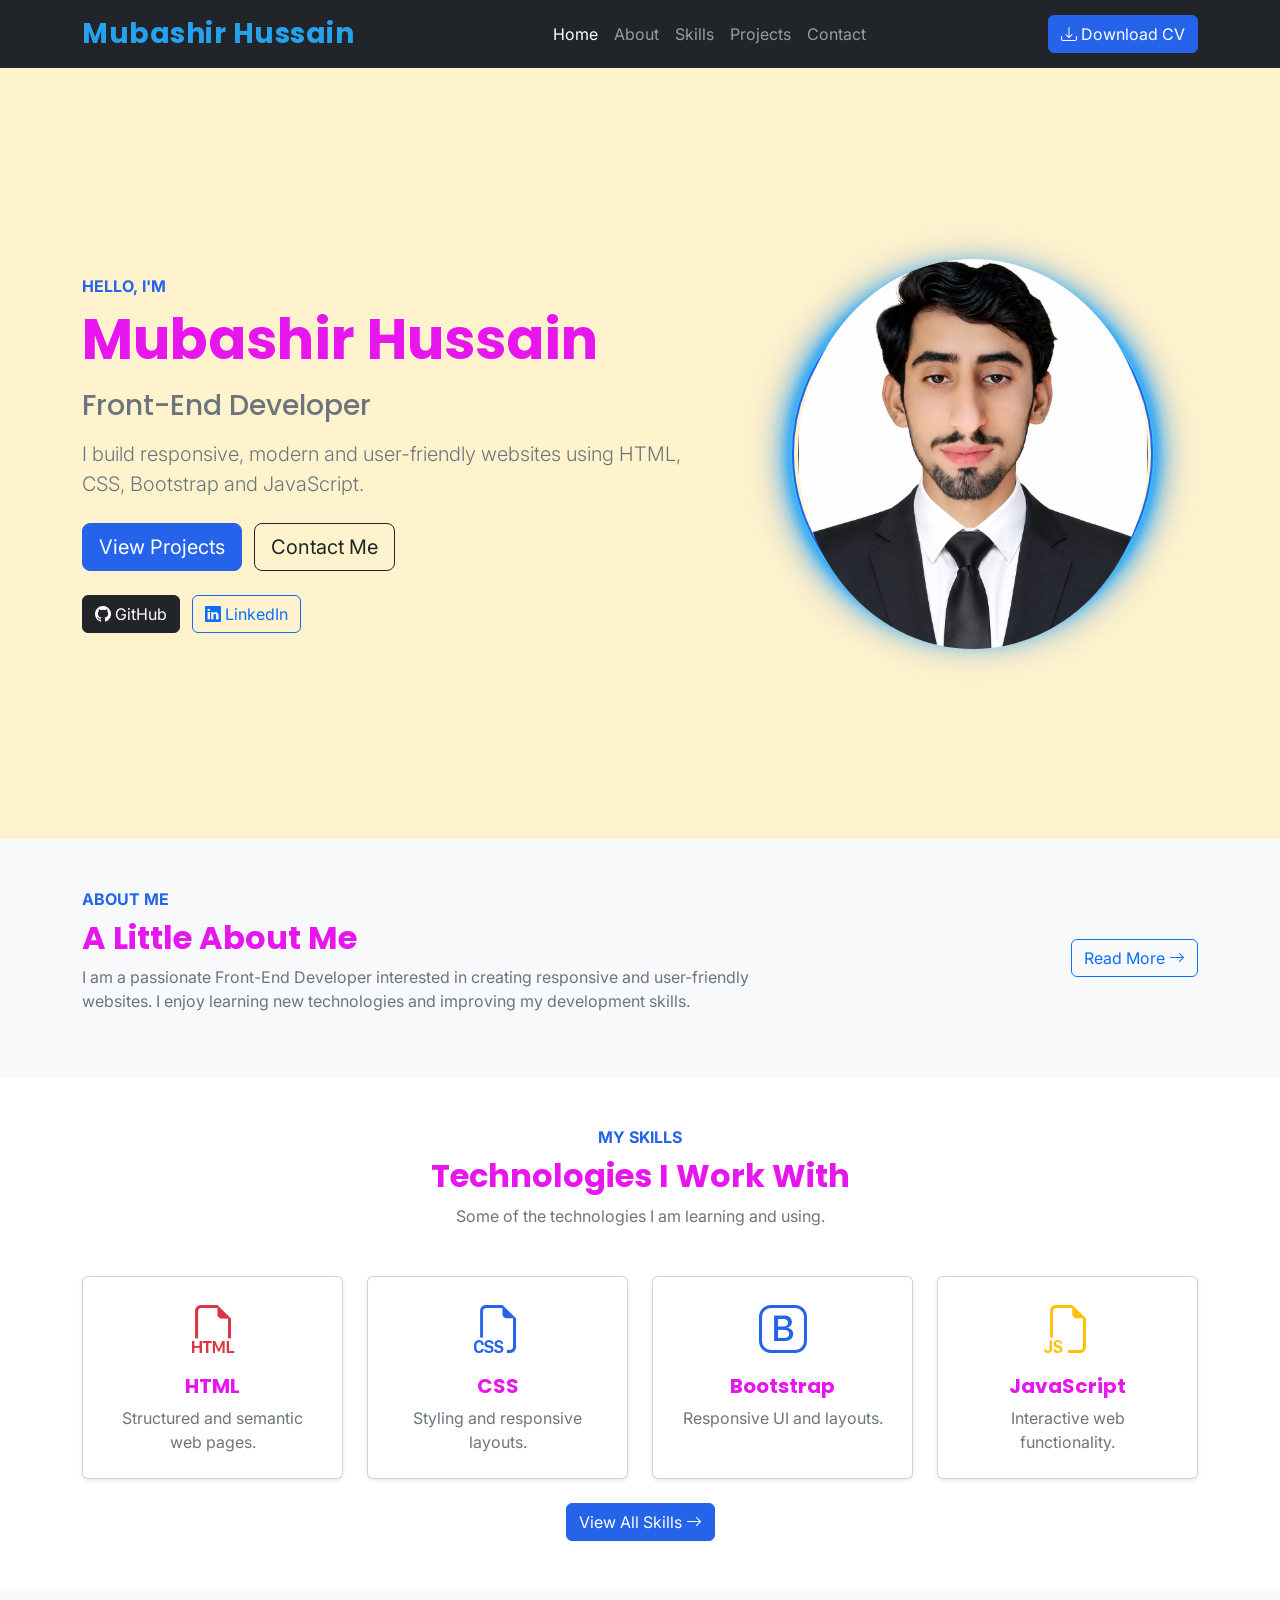
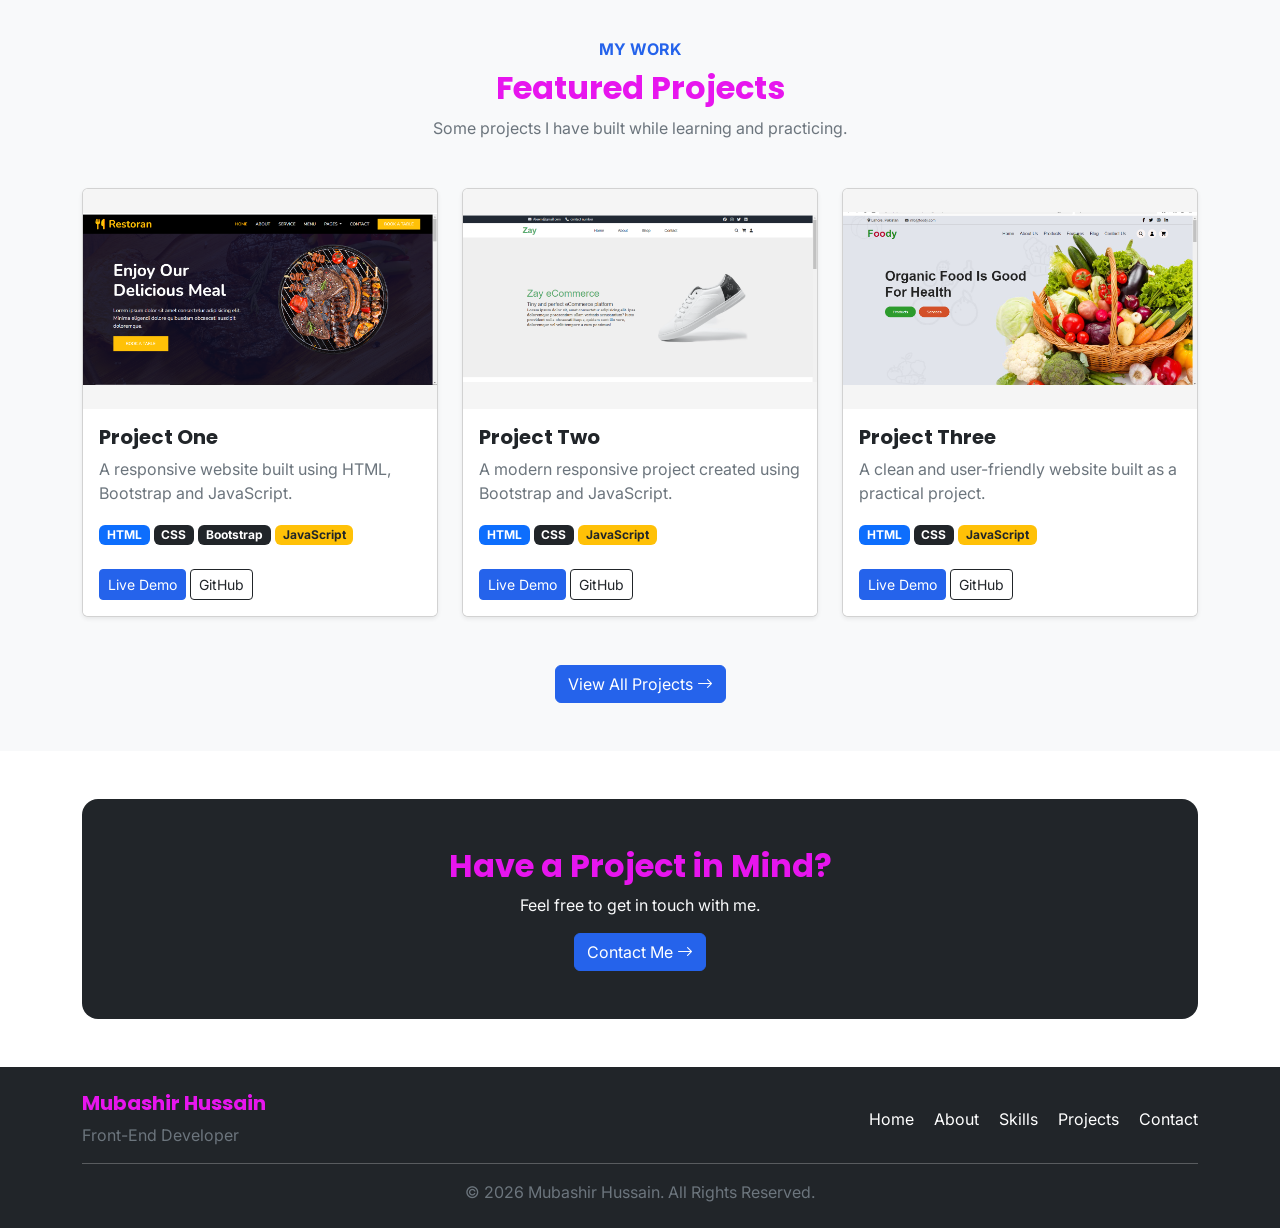
==== commit 9badef68: "Update index.html" ====
--- a/index.html
+++ b/index.html
@@ -58,7 +58,7 @@
 
                 </ul>
 
-                <a href="Asserts/Malik Mubashir CV.pdf" download class="btn btn-primary">
+                <a href="Malik Mubashir CV.pdf" download class="btn btn-primary">
                     <i class="bi bi-download"></i>
                     Download CV
                 </a>
@@ -124,7 +124,7 @@
                 <div class="col-lg-5 text-center mt-5 mt-lg-0">
 
                     <div class="profile-light">
-                        <img src="Asserts/malik mubashir.jpeg" alt="Mubashir Hussain"
+                        <img src="malik mubashir.jpeg" alt="Mubashir Hussain"
                             class="img-fluid rounded-circle profile-image">
                     </div>
 
@@ -315,7 +315,7 @@
 
                     <div class="card h-100 shadow-sm">
 
-                        <img src="/My Portfolio/Asserts/restoran.png" class="card-img-top" alt="Project One">
+                        <img src="restoran.png" class="card-img-top" alt="Project One">
 
                         <div class="card-body">
 
@@ -366,7 +366,7 @@
 
                     <div class="card h-100 shadow-sm">
 
-                        <img src="/My Portfolio/Asserts/shoes.png" class="card-img-top" alt="Project Two">
+                        <img src="shoes.png" class="card-img-top" alt="Project Two">
 
                         <div class="card-body">
 
@@ -414,7 +414,7 @@
 
                     <div class="card h-100 shadow-sm">
 
-                        <img src="/My Portfolio/Asserts/foody.png" class="card-img-top" alt="Project Three">
+                        <img src="foody.png" class="card-img-top" alt="Project Three">
 
                         <div class="card-body">
 
@@ -564,4 +564,4 @@
 
 </body>
 
-</html>+</html>
